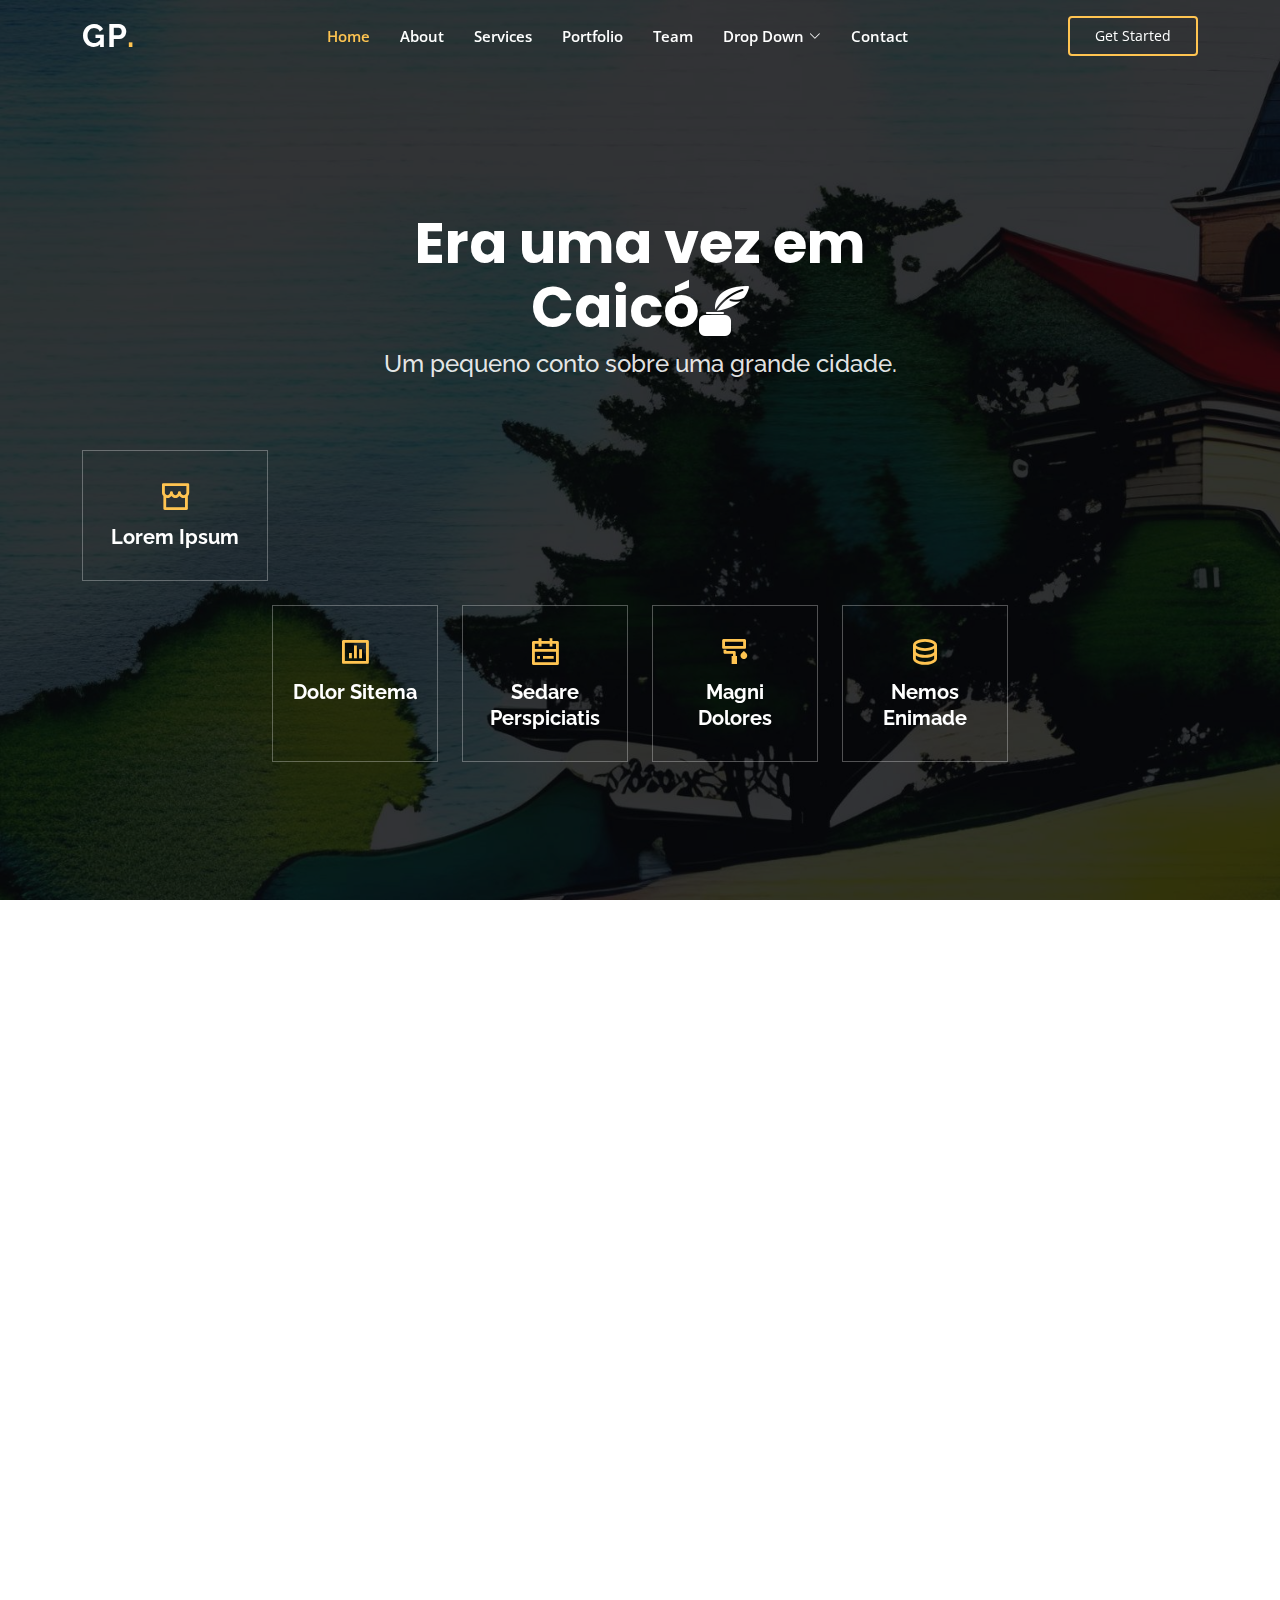
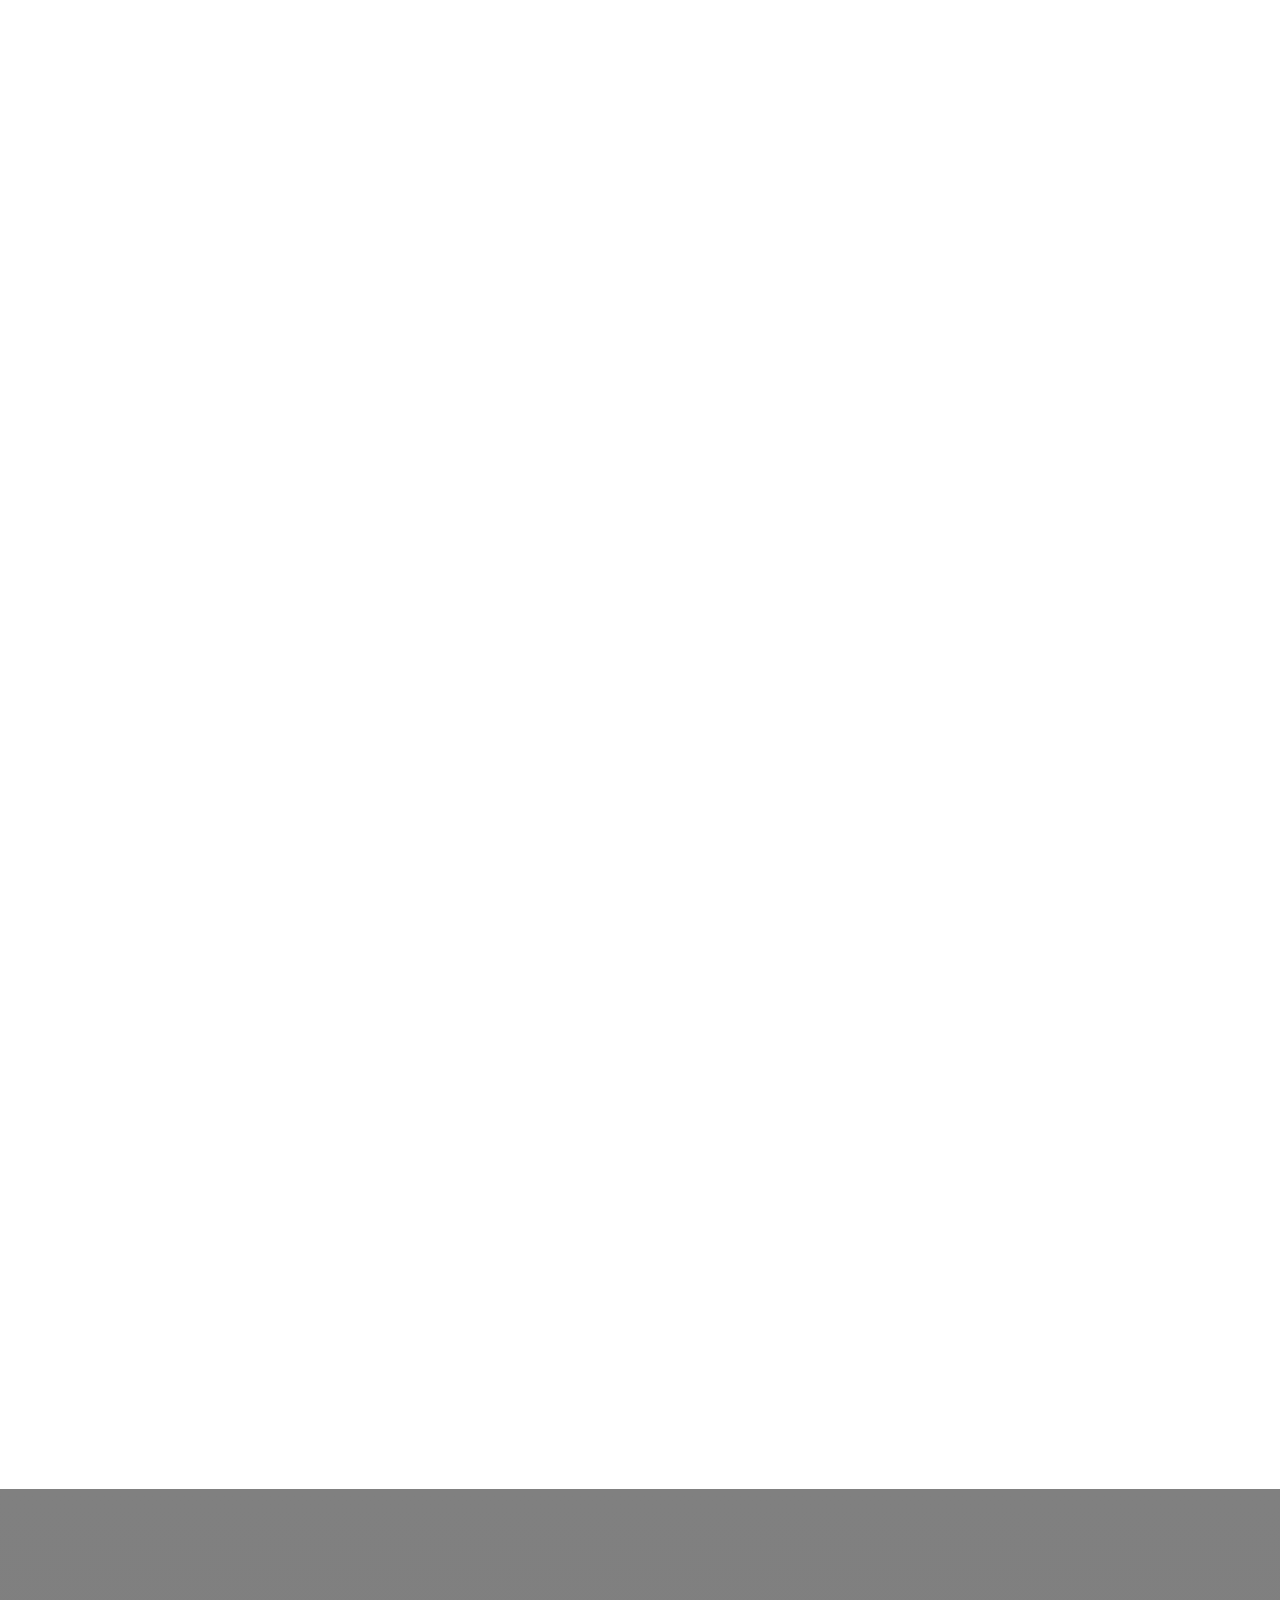
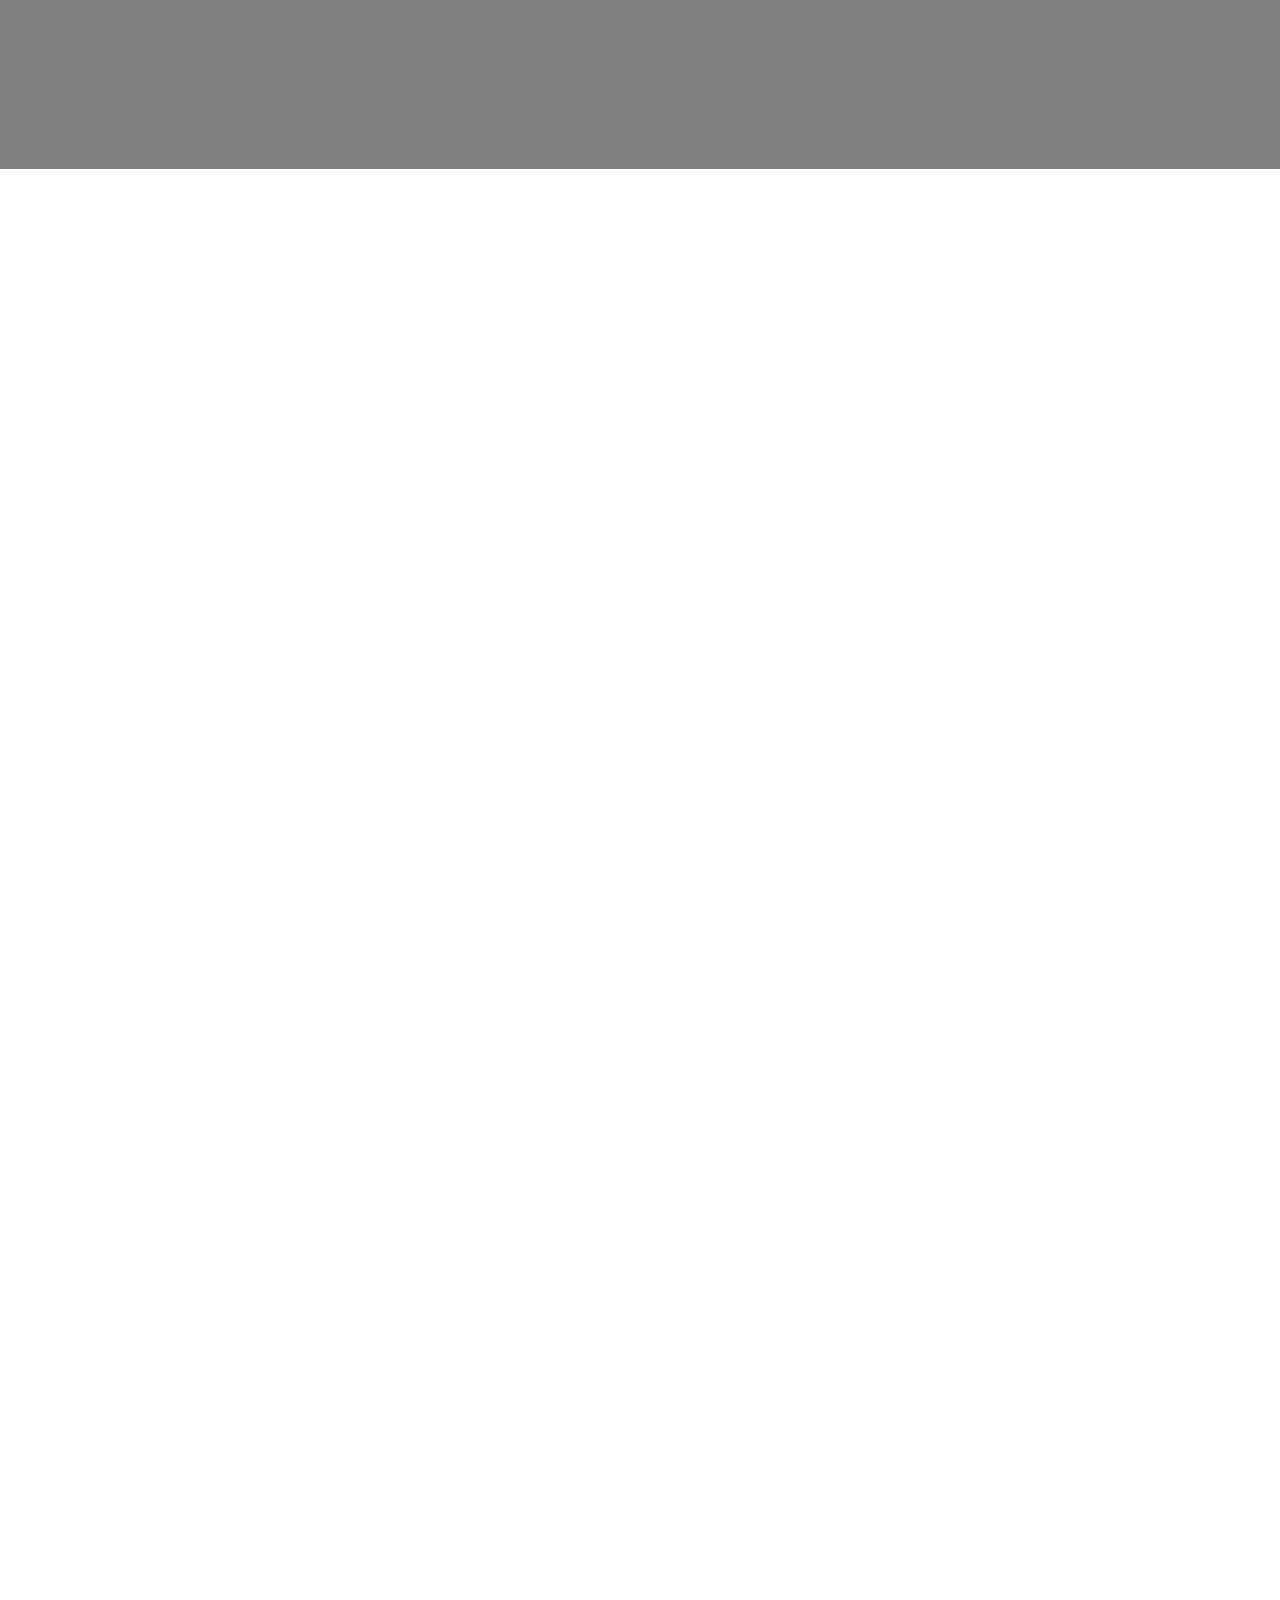
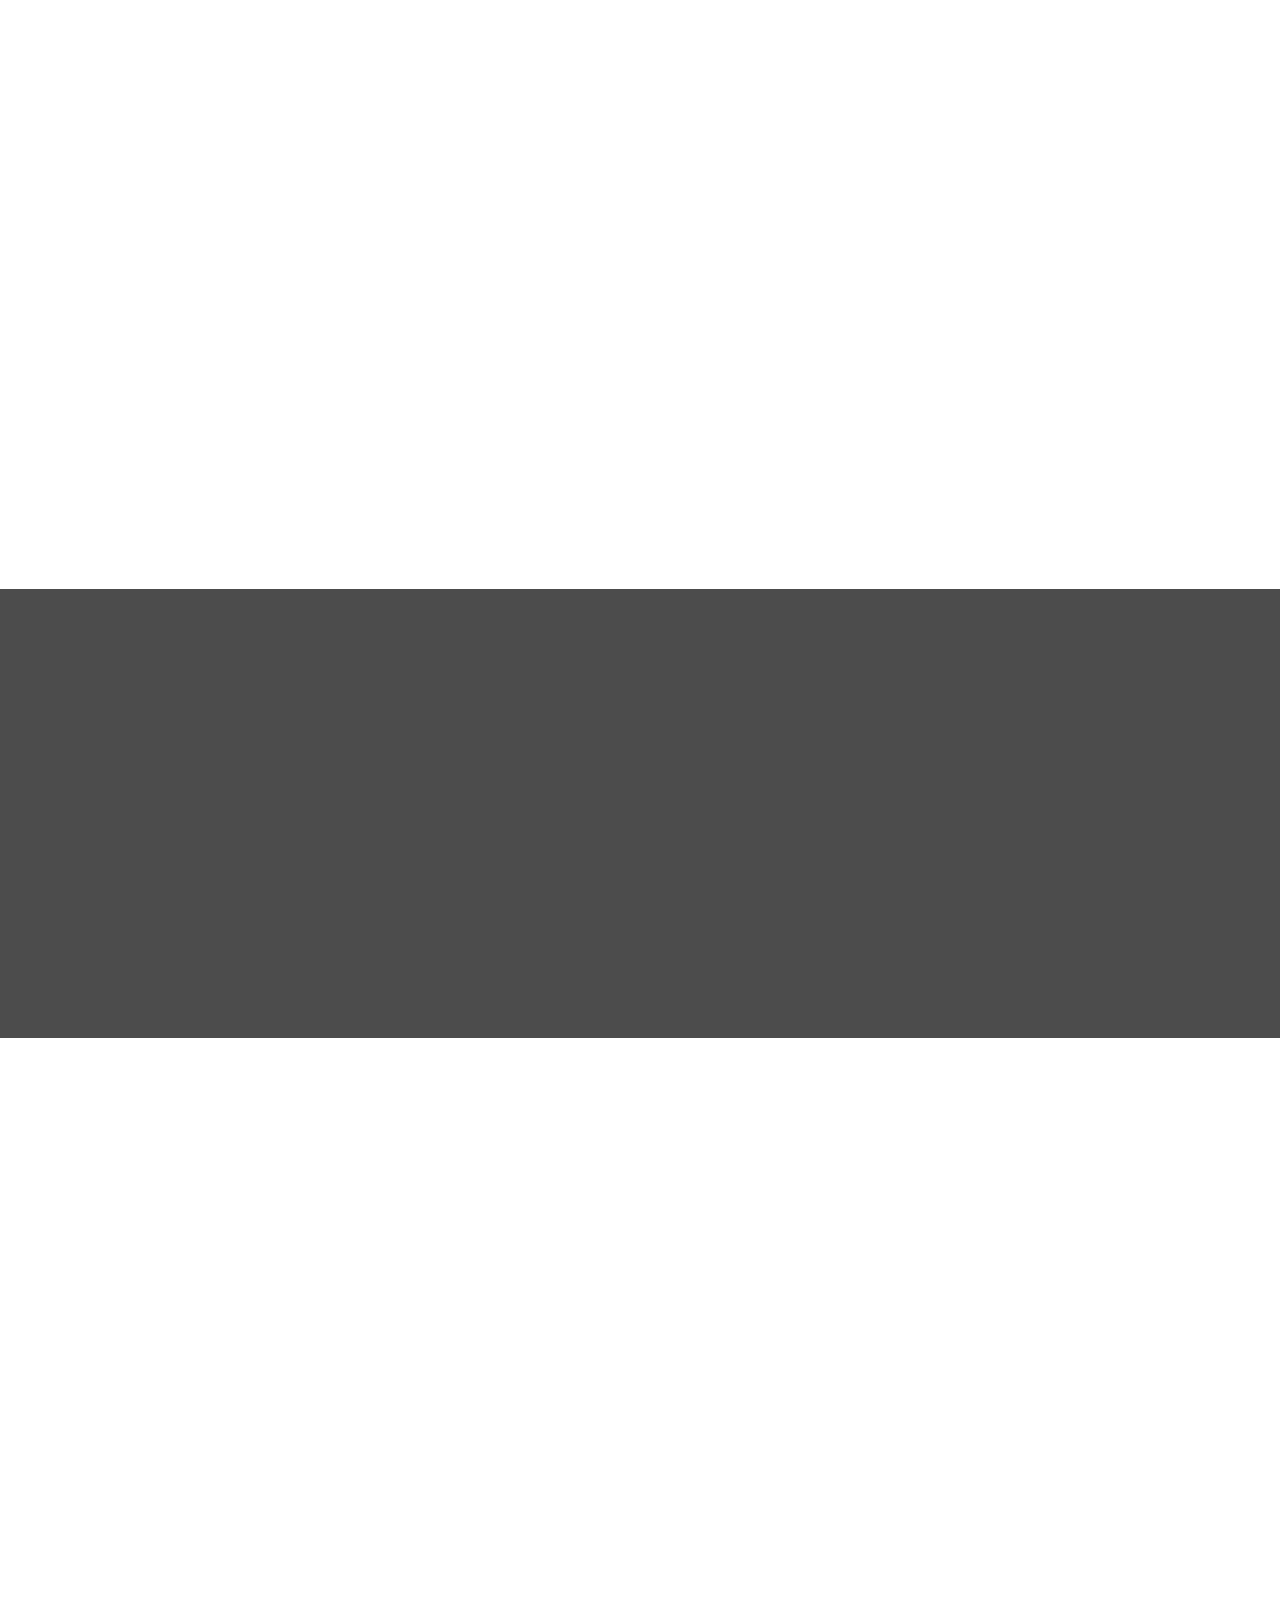
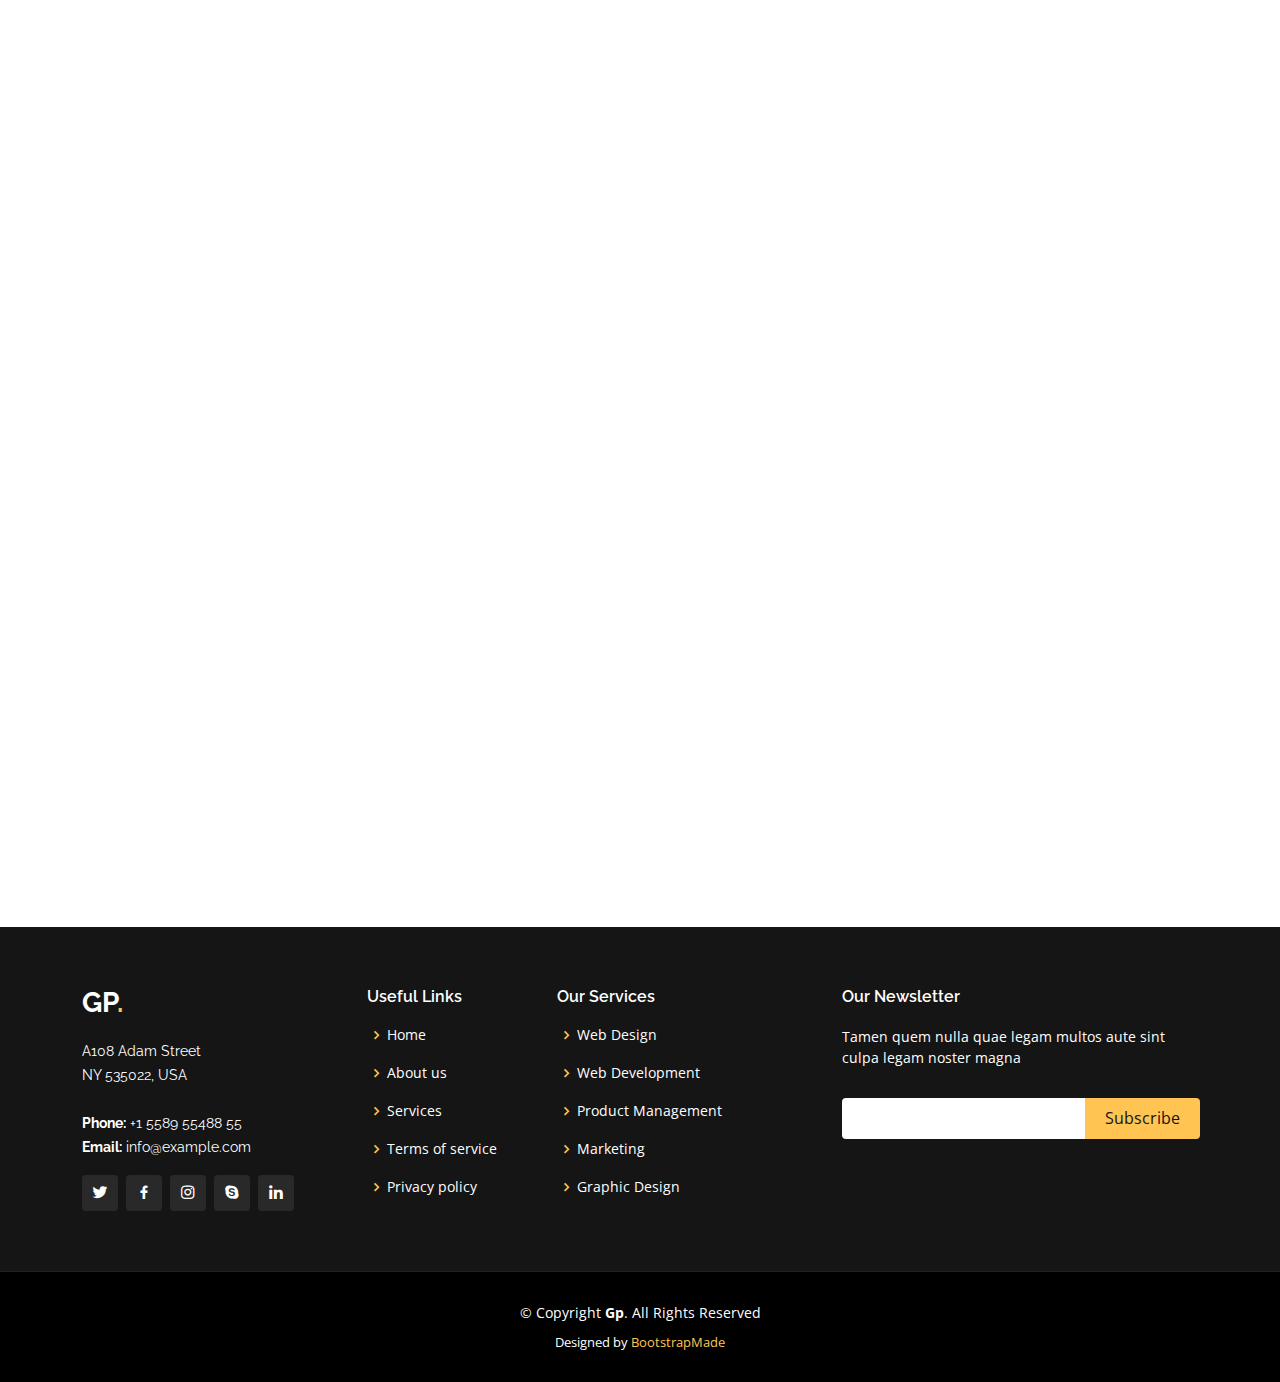
==== index.html @ 8b54cdaa "template" ====
<!DOCTYPE html>
<html lang="en">

<head>
  <meta charset="utf-8">
  <meta content="width=device-width, initial-scale=1.0" name="viewport">

  <title>Gp Bootstrap Template - Index</title>
  <meta content="" name="description">
  <meta content="" name="keywords">

  <!-- Favicons -->
  <link href="assets/img/favicon.png" rel="icon">
  <link href="assets/img/apple-touch-icon.png" rel="apple-touch-icon">

  <!-- Google Fonts -->
  <link href="https://fonts.googleapis.com/css?family=Open+Sans:300,300i,400,400i,600,600i,700,700i|Raleway:300,300i,400,400i,500,500i,600,600i,700,700i|Poppins:300,300i,400,400i,500,500i,600,600i,700,700i" rel="stylesheet">

  <!-- Vendor CSS Files -->
  <link href="assets/vendor/aos/aos.css" rel="stylesheet">
  <link href="assets/vendor/bootstrap/css/bootstrap.min.css" rel="stylesheet">
  <link href="assets/vendor/bootstrap-icons/bootstrap-icons.css" rel="stylesheet">
  <link href="assets/vendor/boxicons/css/boxicons.min.css" rel="stylesheet">
  <link href="assets/vendor/glightbox/css/glightbox.min.css" rel="stylesheet">
  <link href="assets/vendor/remixicon/remixicon.css" rel="stylesheet">
  <link href="assets/vendor/swiper/swiper-bundle.min.css" rel="stylesheet">

  <!-- Template Main CSS File -->
  <link href="assets/css/style.css" rel="stylesheet">

  <!-- =======================================================
  * Template Name: Gp
  * Updated: May 30 2023 with Bootstrap v5.3.0
  * Template URL: https://bootstrapmade.com/gp-free-multipurpose-html-bootstrap-template/
  * Author: BootstrapMade.com
  * License: https://bootstrapmade.com/license/
  ======================================================== -->
</head>

<body>

  <!-- ======= Header ======= -->
  <header id="header" class="fixed-top ">
    <div class="container d-flex align-items-center justify-content-lg-between">

      <h1 class="logo me-auto me-lg-0"><a href="index.html">Gp<span>.</span></a></h1>
      <!-- Uncomment below if you prefer to use an image logo -->
      <!-- <a href="index.html" class="logo me-auto me-lg-0"><img src="assets/img/logo.png" alt="" class="img-fluid"></a>-->

      <nav id="navbar" class="navbar order-last order-lg-0">
        <ul>
          <li><a class="nav-link scrollto active" href="#hero">Home</a></li>
          <li><a class="nav-link scrollto" href="#about">About</a></li>
          <li><a class="nav-link scrollto" href="#services">Services</a></li>
          <li><a class="nav-link scrollto " href="#portfolio">Portfolio</a></li>
          <li><a class="nav-link scrollto" href="#team">Team</a></li>
          <li class="dropdown"><a href="#"><span>Drop Down</span> <i class="bi bi-chevron-down"></i></a>
            <ul>
              <li><a href="#">Drop Down 1</a></li>
              <li class="dropdown"><a href="#"><span>Deep Drop Down</span> <i class="bi bi-chevron-right"></i></a>
                <ul>
                  <li><a href="#">Deep Drop Down 1</a></li>
                  <li><a href="#">Deep Drop Down 2</a></li>
                  <li><a href="#">Deep Drop Down 3</a></li>
                  <li><a href="#">Deep Drop Down 4</a></li>
                  <li><a href="#">Deep Drop Down 5</a></li>
                </ul>
              </li>
              <li><a href="#">Drop Down 2</a></li>
              <li><a href="#">Drop Down 3</a></li>
              <li><a href="#">Drop Down 4</a></li>
            </ul>
          </li>
          <li><a class="nav-link scrollto" href="#contact">Contact</a></li>
        </ul>
        <i class="bi bi-list mobile-nav-toggle"></i>
      </nav><!-- .navbar -->

      <a href="#about" class="get-started-btn scrollto">Get Started</a>

    </div>
  </header><!-- End Header -->

  <!-- ======= Hero Section ======= -->
  <section id="hero" class="d-flex align-items-center justify-content-center">
    <div class="container" data-aos="fade-up">

      <div class="row justify-content-center" data-aos="fade-up" data-aos-delay="150">
        <div class="col-xl-6 col-lg-8">
          <h1>Era uma vez em Caicó<span><i><img src="assets/img/pena-icon.png" alt="" id="pena"></i></span></h1>
          <h2>Um pequeno conto sobre uma grande cidade.</h2>
        </div>
      </div>

      <div class="row gy-4 mt-5 justify-content-center" data-aos="zoom-in" data-aos-delay="250">
        <div class="zoom-out">
          <div class="col-xl-2 col-md-4">
            <div class="icon-box">
              <i class="ri-store-line"></i>
              <h3><a href="">Lorem Ipsum</a></h3>
            </div>
          </div>
        </div>
        
        <div class="col-xl-2 col-md-4">
          <div class="icon-box">
            <i class="ri-bar-chart-box-line"></i>
            <h3><a href="">Dolor Sitema</a></h3>
          </div>
        </div>
        <div class="col-xl-2 col-md-4">
          <div class="icon-box">
            <i class="ri-calendar-todo-line"></i>
            <h3><a href="">Sedare Perspiciatis</a></h3>
          </div>
        </div>
        <div class="col-xl-2 col-md-4">
          <div class="icon-box">
            <i class="ri-paint-brush-line"></i>
            <h3><a href="">Magni Dolores</a></h3>
          </div>
        </div>
        <div class="col-xl-2 col-md-4">
          <div class="icon-box">
            <i class="ri-database-2-line"></i>
            <h3><a href="">Nemos Enimade</a></h3>
          </div>
        </div>
      </div>

    </div>
  </section><!-- End Hero -->

  <main id="main">

    <!-- ======= About Section ======= -->
    <section id="about" class="about">
      <div class="container" data-aos="fade-up">

        <div class="row">
          <div class="col-lg-6 order-1 order-lg-2" data-aos="fade-left" data-aos-delay="100">
            <img src="assets/img/about.jpg" class="img-fluid" alt="">
          </div>
          <div class="col-lg-6 pt-4 pt-lg-0 order-2 order-lg-1 content" data-aos="fade-right" data-aos-delay="100">
            <h3>Voluptatem dignissimos provident quasi corporis voluptates sit assumenda.</h3>
            <p class="fst-italic">
              Lorem ipsum dolor sit amet, consectetur adipiscing elit, sed do eiusmod tempor incididunt ut labore et dolore
              magna aliqua.
            </p>
            <ul>
              <li><i class="ri-check-double-line"></i> Ullamco laboris nisi ut aliquip ex ea commodo consequat.</li>
              <li><i class="ri-check-double-line"></i> Duis aute irure dolor in reprehenderit in voluptate velit.</li>
              <li><i class="ri-check-double-line"></i> Ullamco laboris nisi ut aliquip ex ea commodo consequat. Duis aute irure dolor in reprehenderit in voluptate trideta storacalaperda mastiro dolore eu fugiat nulla pariatur.</li>
            </ul>
            <p>
              Ullamco laboris nisi ut aliquip ex ea commodo consequat. Duis aute irure dolor in reprehenderit in voluptate
              velit esse cillum dolore eu fugiat nulla pariatur. Excepteur sint occaecat cupidatat non proident
            </p>
          </div>
        </div>

      </div>
    </section><!-- End About Section -->

    <!-- ======= Clients Section ======= -->
    <section id="clients" class="clients">
      <div class="container" data-aos="zoom-in">

        <div class="clients-slider swiper">
          <div class="swiper-wrapper align-items-center">
            <div class="swiper-slide"><img src="assets/img/clients/client-1.png" class="img-fluid" alt=""></div>
            <div class="swiper-slide"><img src="assets/img/clients/client-2.png" class="img-fluid" alt=""></div>
            <div class="swiper-slide"><img src="assets/img/clients/client-3.png" class="img-fluid" alt=""></div>
            <div class="swiper-slide"><img src="assets/img/clients/client-4.png" class="img-fluid" alt=""></div>
            <div class="swiper-slide"><img src="assets/img/clients/client-5.png" class="img-fluid" alt=""></div>
            <div class="swiper-slide"><img src="assets/img/clients/client-6.png" class="img-fluid" alt=""></div>
            <div class="swiper-slide"><img src="assets/img/clients/client-7.png" class="img-fluid" alt=""></div>
            <div class="swiper-slide"><img src="assets/img/clients/client-8.png" class="img-fluid" alt=""></div>
          </div>
          <div class="swiper-pagination"></div>
        </div>

      </div>
    </section><!-- End Clients Section -->

    <!-- ======= Features Section ======= -->
    <section id="features" class="features">
      <div class="container" data-aos="fade-up">

        <div class="row">
          <div class="image col-lg-6" style='background-image: url("assets/img/features.jpg");' data-aos="fade-right"></div>
          <div class="col-lg-6" data-aos="fade-left" data-aos-delay="100">
            <div class="icon-box mt-5 mt-lg-0" data-aos="zoom-in" data-aos-delay="150">
              <i class="bx bx-receipt"></i>
              <h4>Est labore ad</h4>
              <p>Consequuntur sunt aut quasi enim aliquam quae harum pariatur laboris nisi ut aliquip</p>
            </div>
            <div class="icon-box mt-5" data-aos="zoom-in" data-aos-delay="150">
              <i class="bx bx-cube-alt"></i>
              <h4>Harum esse qui</h4>
              <p>Excepteur sint occaecat cupidatat non proident, sunt in culpa qui officia deserunt</p>
            </div>
            <div class="icon-box mt-5" data-aos="zoom-in" data-aos-delay="150">
              <i class="bx bx-images"></i>
              <h4>Aut occaecati</h4>
              <p>Aut suscipit aut cum nemo deleniti aut omnis. Doloribus ut maiores omnis facere</p>
            </div>
            <div class="icon-box mt-5" data-aos="zoom-in" data-aos-delay="150">
              <i class="bx bx-shield"></i>
              <h4>Beatae veritatis</h4>
              <p>Expedita veritatis consequuntur nihil tempore laudantium vitae denat pacta</p>
            </div>
          </div>
        </div>

      </div>
    </section><!-- End Features Section -->

    <!-- ======= Services Section ======= -->
    <section id="services" class="services">
      <div class="container" data-aos="fade-up">

        <div class="section-title">
          <h2>Services</h2>
          <p>Check our Services</p>
        </div>

        <div class="row">
          <div class="col-lg-4 col-md-6 d-flex align-items-stretch" data-aos="zoom-in" data-aos-delay="100">
            <div class="icon-box">
              <div class="icon"><i class="bx bxl-dribbble"></i></div>
              <h4><a href="">Lorem Ipsum</a></h4>
              <p>Voluptatum deleniti atque corrupti quos dolores et quas molestias excepturi</p>
            </div>
          </div>

          <div class="col-lg-4 col-md-6 d-flex align-items-stretch mt-4 mt-md-0" data-aos="zoom-in" data-aos-delay="200">
            <div class="icon-box">
              <div class="icon"><i class="bx bx-file"></i></div>
              <h4><a href="">Sed ut perspiciatis</a></h4>
              <p>Duis aute irure dolor in reprehenderit in voluptate velit esse cillum dolore</p>
            </div>
          </div>

          <div class="col-lg-4 col-md-6 d-flex align-items-stretch mt-4 mt-lg-0" data-aos="zoom-in" data-aos-delay="300">
            <div class="icon-box">
              <div class="icon"><i class="bx bx-tachometer"></i></div>
              <h4><a href="">Magni Dolores</a></h4>
              <p>Excepteur sint occaecat cupidatat non proident, sunt in culpa qui officia</p>
            </div>
          </div>

          <div class="col-lg-4 col-md-6 d-flex align-items-stretch mt-4" data-aos="zoom-in" data-aos-delay="100">
            <div class="icon-box">
              <div class="icon"><i class="bx bx-world"></i></div>
              <h4><a href="">Nemo Enim</a></h4>
              <p>At vero eos et accusamus et iusto odio dignissimos ducimus qui blanditiis</p>
            </div>
          </div>

          <div class="col-lg-4 col-md-6 d-flex align-items-stretch mt-4" data-aos="zoom-in" data-aos-delay="200">
            <div class="icon-box">
              <div class="icon"><i class="bx bx-slideshow"></i></div>
              <h4><a href="">Dele cardo</a></h4>
              <p>Quis consequatur saepe eligendi voluptatem consequatur dolor consequuntur</p>
            </div>
          </div>

          <div class="col-lg-4 col-md-6 d-flex align-items-stretch mt-4" data-aos="zoom-in" data-aos-delay="300">
            <div class="icon-box">
              <div class="icon"><i class="bx bx-arch"></i></div>
              <h4><a href="">Divera don</a></h4>
              <p>Modi nostrum vel laborum. Porro fugit error sit minus sapiente sit aspernatur</p>
            </div>
          </div>

        </div>

      </div>
    </section><!-- End Services Section -->

    <!-- ======= Cta Section ======= -->
    <section id="cta" class="cta">
      <div class="container" data-aos="zoom-in">

        <div class="text-center">
          <h3>Call To Action</h3>
          <p> Duis aute irure dolor in reprehenderit in voluptate velit esse cillum dolore eu fugiat nulla pariatur. Excepteur sint occaecat cupidatat non proident, sunt in culpa qui officia deserunt mollit anim id est laborum.</p>
          <a class="cta-btn" href="#">Call To Action</a>
        </div>

      </div>
    </section><!-- End Cta Section -->

    <!-- ======= Portfolio Section ======= -->
    <section id="portfolio" class="portfolio">
      <div class="container" data-aos="fade-up">

        <div class="section-title">
          <h2>Portfolio</h2>
          <p>Check our Portfolio</p>
        </div>

        <div class="row" data-aos="fade-up" data-aos-delay="100">
          <div class="col-lg-12 d-flex justify-content-center">
            <ul id="portfolio-flters">
              <li data-filter="*" class="filter-active">All</li>
              <li data-filter=".filter-app">App</li>
              <li data-filter=".filter-card">Card</li>
              <li data-filter=".filter-web">Web</li>
            </ul>
          </div>
        </div>

        <div class="row portfolio-container" data-aos="fade-up" data-aos-delay="200">

          <div class="col-lg-4 col-md-6 portfolio-item filter-app">
            <div class="portfolio-wrap">
              <img src="assets/img/portfolio/portfolio-1.jpg" class="img-fluid" alt="">
              <div class="portfolio-info">
                <h4>App 1</h4>
                <p>App</p>
                <div class="portfolio-links">
                  <a href="assets/img/portfolio/portfolio-1.jpg" data-gallery="portfolioGallery" class="portfolio-lightbox" title="App 1"><i class="bx bx-plus"></i></a>
                  <a href="portfolio-details.html" title="More Details"><i class="bx bx-link"></i></a>
                </div>
              </div>
            </div>
          </div>

          <div class="col-lg-4 col-md-6 portfolio-item filter-web">
            <div class="portfolio-wrap">
              <img src="assets/img/portfolio/portfolio-2.jpg" class="img-fluid" alt="">
              <div class="portfolio-info">
                <h4>Web 3</h4>
                <p>Web</p>
                <div class="portfolio-links">
                  <a href="assets/img/portfolio/portfolio-2.jpg" data-gallery="portfolioGallery" class="portfolio-lightbox" title="Web 3"><i class="bx bx-plus"></i></a>
                  <a href="portfolio-details.html" title="More Details"><i class="bx bx-link"></i></a>
                </div>
              </div>
            </div>
          </div>

          <div class="col-lg-4 col-md-6 portfolio-item filter-app">
            <div class="portfolio-wrap">
              <img src="assets/img/portfolio/portfolio-3.jpg" class="img-fluid" alt="">
              <div class="portfolio-info">
                <h4>App 2</h4>
                <p>App</p>
                <div class="portfolio-links">
                  <a href="assets/img/portfolio/portfolio-3.jpg" data-gallery="portfolioGallery" class="portfolio-lightbox" title="App 2"><i class="bx bx-plus"></i></a>
                  <a href="portfolio-details.html" title="More Details"><i class="bx bx-link"></i></a>
                </div>
              </div>
            </div>
          </div>

          <div class="col-lg-4 col-md-6 portfolio-item filter-card">
            <div class="portfolio-wrap">
              <img src="assets/img/portfolio/portfolio-4.jpg" class="img-fluid" alt="">
              <div class="portfolio-info">
                <h4>Card 2</h4>
                <p>Card</p>
                <div class="portfolio-links">
                  <a href="assets/img/portfolio/portfolio-4.jpg" data-gallery="portfolioGallery" class="portfolio-lightbox" title="Card 2"><i class="bx bx-plus"></i></a>
                  <a href="portfolio-details.html" title="More Details"><i class="bx bx-link"></i></a>
                </div>
              </div>
            </div>
          </div>

          <div class="col-lg-4 col-md-6 portfolio-item filter-web">
            <div class="portfolio-wrap">
              <img src="assets/img/portfolio/portfolio-5.jpg" class="img-fluid" alt="">
              <div class="portfolio-info">
                <h4>Web 2</h4>
                <p>Web</p>
                <div class="portfolio-links">
                  <a href="assets/img/portfolio/portfolio-5.jpg" data-gallery="portfolioGallery" class="portfolio-lightbox" title="Web 2"><i class="bx bx-plus"></i></a>
                  <a href="portfolio-details.html" title="More Details"><i class="bx bx-link"></i></a>
                </div>
              </div>
            </div>
          </div>

          <div class="col-lg-4 col-md-6 portfolio-item filter-app">
            <div class="portfolio-wrap">
              <img src="assets/img/portfolio/portfolio-6.jpg" class="img-fluid" alt="">
              <div class="portfolio-info">
                <h4>App 3</h4>
                <p>App</p>
                <div class="portfolio-links">
                  <a href="assets/img/portfolio/portfolio-6.jpg" data-gallery="portfolioGallery" class="portfolio-lightbox" title="App 3"><i class="bx bx-plus"></i></a>
                  <a href="portfolio-details.html" title="More Details"><i class="bx bx-link"></i></a>
                </div>
              </div>
            </div>
          </div>

          <div class="col-lg-4 col-md-6 portfolio-item filter-card">
            <div class="portfolio-wrap">
              <img src="assets/img/portfolio/portfolio-7.jpg" class="img-fluid" alt="">
              <div class="portfolio-info">
                <h4>Card 1</h4>
                <p>Card</p>
                <div class="portfolio-links">
                  <a href="assets/img/portfolio/portfolio-7.jpg" data-gallery="portfolioGallery" class="portfolio-lightbox" title="Card 1"><i class="bx bx-plus"></i></a>
                  <a href="portfolio-details.html" title="More Details"><i class="bx bx-link"></i></a>
                </div>
              </div>
            </div>
          </div>

          <div class="col-lg-4 col-md-6 portfolio-item filter-card">
            <div class="portfolio-wrap">
              <img src="assets/img/portfolio/portfolio-8.jpg" class="img-fluid" alt="">
              <div class="portfolio-info">
                <h4>Card 3</h4>
                <p>Card</p>
                <div class="portfolio-links">
                  <a href="assets/img/portfolio/portfolio-8.jpg" data-gallery="portfolioGallery" class="portfolio-lightbox" title="Card 3"><i class="bx bx-plus"></i></a>
                  <a href="portfolio-details.html" title="More Details"><i class="bx bx-link"></i></a>
                </div>
              </div>
            </div>
          </div>

          <div class="col-lg-4 col-md-6 portfolio-item filter-web">
            <div class="portfolio-wrap">
              <img src="assets/img/portfolio/portfolio-9.jpg" class="img-fluid" alt="">
              <div class="portfolio-info">
                <h4>Web 3</h4>
                <p>Web</p>
                <div class="portfolio-links">
                  <a href="assets/img/portfolio/portfolio-9.jpg" data-gallery="portfolioGallery" class="portfolio-lightbox" title="Web 3"><i class="bx bx-plus"></i></a>
                  <a href="portfolio-details.html" title="More Details"><i class="bx bx-link"></i></a>
                </div>
              </div>
            </div>
          </div>

        </div>

      </div>
    </section><!-- End Portfolio Section -->

    <!-- ======= Counts Section ======= -->
    <section id="counts" class="counts">
      <div class="container" data-aos="fade-up">

        <div class="row no-gutters">
          <div class="image col-xl-5 d-flex align-items-stretch justify-content-center justify-content-lg-start" data-aos="fade-right" data-aos-delay="100"></div>
          <div class="col-xl-7 ps-4 ps-lg-5 pe-4 pe-lg-1 d-flex align-items-stretch" data-aos="fade-left" data-aos-delay="100">
            <div class="content d-flex flex-column justify-content-center">
              <h3>Voluptatem dignissimos provident quasi</h3>
              <p>
                Lorem ipsum dolor sit amet, consectetur adipiscing elit, sed do eiusmod tempor incididunt ut labore et dolore magna aliqua. Duis aute irure dolor in reprehenderit
              </p>
              <div class="row">
                <div class="col-md-6 d-md-flex align-items-md-stretch">
                  <div class="count-box">
                    <i class="bi bi-emoji-smile"></i>
                    <span data-purecounter-start="0" data-purecounter-end="65" data-purecounter-duration="2" class="purecounter"></span>
                    <p><strong>Happy Clients</strong> consequuntur voluptas nostrum aliquid ipsam architecto ut.</p>
                  </div>
                </div>

                <div class="col-md-6 d-md-flex align-items-md-stretch">
                  <div class="count-box">
                    <i class="bi bi-journal-richtext"></i>
                    <span data-purecounter-start="0" data-purecounter-end="85" data-purecounter-duration="2" class="purecounter"></span>
                    <p><strong>Projects</strong> adipisci atque cum quia aspernatur totam laudantium et quia dere tan</p>
                  </div>
                </div>

                <div class="col-md-6 d-md-flex align-items-md-stretch">
                  <div class="count-box">
                    <i class="bi bi-clock"></i>
                    <span data-purecounter-start="0" data-purecounter-end="35" data-purecounter-duration="4" class="purecounter"></span>
                    <p><strong>Years of experience</strong> aut commodi quaerat modi aliquam nam ducimus aut voluptate non vel</p>
                  </div>
                </div>

                <div class="col-md-6 d-md-flex align-items-md-stretch">
                  <div class="count-box">
                    <i class="bi bi-award"></i>
                    <span data-purecounter-start="0" data-purecounter-end="20" data-purecounter-duration="4" class="purecounter"></span>
                    <p><strong>Awards</strong> rerum asperiores dolor alias quo reprehenderit eum et nemo pad der</p>
                  </div>
                </div>
              </div>
            </div><!-- End .content-->
          </div>
        </div>

      </div>
    </section><!-- End Counts Section -->

    <!-- ======= Testimonials Section ======= -->
    <section id="testimonials" class="testimonials">
      <div class="container" data-aos="zoom-in">

        <div class="testimonials-slider swiper" data-aos="fade-up" data-aos-delay="100">
          <div class="swiper-wrapper">

            <div class="swiper-slide">
              <div class="testimonial-item">
                <img src="assets/img/testimonials/testimonials-1.jpg" class="testimonial-img" alt="">
                <h3>Saul Goodman</h3>
                <h4>Ceo &amp; Founder</h4>
                <p>
                  <i class="bx bxs-quote-alt-left quote-icon-left"></i>
                  Proin iaculis purus consequat sem cure digni ssim donec porttitora entum suscipit rhoncus. Accusantium quam, ultricies eget id, aliquam eget nibh et. Maecen aliquam, risus at semper.
                  <i class="bx bxs-quote-alt-right quote-icon-right"></i>
                </p>
              </div>
            </div><!-- End testimonial item -->

            <div class="swiper-slide">
              <div class="testimonial-item">
                <img src="assets/img/testimonials/testimonials-2.jpg" class="testimonial-img" alt="">
                <h3>Sara Wilsson</h3>
                <h4>Designer</h4>
                <p>
                  <i class="bx bxs-quote-alt-left quote-icon-left"></i>
                  Export tempor illum tamen malis malis eram quae irure esse labore quem cillum quid cillum eram malis quorum velit fore eram velit sunt aliqua noster fugiat irure amet legam anim culpa.
                  <i class="bx bxs-quote-alt-right quote-icon-right"></i>
                </p>
              </div>
            </div><!-- End testimonial item -->

            <div class="swiper-slide">
              <div class="testimonial-item">
                <img src="assets/img/testimonials/testimonials-3.jpg" class="testimonial-img" alt="">
                <h3>Jena Karlis</h3>
                <h4>Store Owner</h4>
                <p>
                  <i class="bx bxs-quote-alt-left quote-icon-left"></i>
                  Enim nisi quem export duis labore cillum quae magna enim sint quorum nulla quem veniam duis minim tempor labore quem eram duis noster aute amet eram fore quis sint minim.
                  <i class="bx bxs-quote-alt-right quote-icon-right"></i>
                </p>
              </div>
            </div><!-- End testimonial item -->

            <div class="swiper-slide">
              <div class="testimonial-item">
                <img src="assets/img/testimonials/testimonials-4.jpg" class="testimonial-img" alt="">
                <h3>Matt Brandon</h3>
                <h4>Freelancer</h4>
                <p>
                  <i class="bx bxs-quote-alt-left quote-icon-left"></i>
                  Fugiat enim eram quae cillum dolore dolor amet nulla culpa multos export minim fugiat minim velit minim dolor enim duis veniam ipsum anim magna sunt elit fore quem dolore labore illum veniam.
                  <i class="bx bxs-quote-alt-right quote-icon-right"></i>
                </p>
              </div>
            </div><!-- End testimonial item -->

            <div class="swiper-slide">
              <div class="testimonial-item">
                <img src="assets/img/testimonials/testimonials-5.jpg" class="testimonial-img" alt="">
                <h3>John Larson</h3>
                <h4>Entrepreneur</h4>
                <p>
                  <i class="bx bxs-quote-alt-left quote-icon-left"></i>
                  Quis quorum aliqua sint quem legam fore sunt eram irure aliqua veniam tempor noster veniam enim culpa labore duis sunt culpa nulla illum cillum fugiat legam esse veniam culpa fore nisi cillum quid.
                  <i class="bx bxs-quote-alt-right quote-icon-right"></i>
                </p>
              </div>
            </div><!-- End testimonial item -->
          </div>
          <div class="swiper-pagination"></div>
        </div>

      </div>
    </section><!-- End Testimonials Section -->

    <!-- ======= Team Section ======= -->
    <section id="team" class="team">
      <div class="container" data-aos="fade-up">

        <div class="section-title">
          <h2>Team</h2>
          <p>Check our Team</p>
        </div>

        <div class="row">

          <div class="col-lg-3 col-md-6 d-flex align-items-stretch">
            <div class="member" data-aos="fade-up" data-aos-delay="100">
              <div class="member-img">
                <img src="assets/img/team/team-1.jpg" class="img-fluid" alt="">
                <div class="social">
                  <a href=""><i class="bi bi-twitter"></i></a>
                  <a href=""><i class="bi bi-facebook"></i></a>
                  <a href=""><i class="bi bi-instagram"></i></a>
                  <a href=""><i class="bi bi-linkedin"></i></a>
                </div>
              </div>
              <div class="member-info">
                <h4>Walter White</h4>
                <span>Chief Executive Officer</span>
              </div>
            </div>
          </div>

          <div class="col-lg-3 col-md-6 d-flex align-items-stretch">
            <div class="member" data-aos="fade-up" data-aos-delay="200">
              <div class="member-img">
                <img src="assets/img/team/team-2.jpg" class="img-fluid" alt="">
                <div class="social">
                  <a href=""><i class="bi bi-twitter"></i></a>
                  <a href=""><i class="bi bi-facebook"></i></a>
                  <a href=""><i class="bi bi-instagram"></i></a>
                  <a href=""><i class="bi bi-linkedin"></i></a>
                </div>
              </div>
              <div class="member-info">
                <h4>Sarah Jhonson</h4>
                <span>Product Manager</span>
              </div>
            </div>
          </div>

          <div class="col-lg-3 col-md-6 d-flex align-items-stretch">
            <div class="member" data-aos="fade-up" data-aos-delay="300">
              <div class="member-img">
                <img src="assets/img/team/team-3.jpg" class="img-fluid" alt="">
                <div class="social">
                  <a href=""><i class="bi bi-twitter"></i></a>
                  <a href=""><i class="bi bi-facebook"></i></a>
                  <a href=""><i class="bi bi-instagram"></i></a>
                  <a href=""><i class="bi bi-linkedin"></i></a>
                </div>
              </div>
              <div class="member-info">
                <h4>William Anderson</h4>
                <span>CTO</span>
              </div>
            </div>
          </div>

          <div class="col-lg-3 col-md-6 d-flex align-items-stretch">
            <div class="member" data-aos="fade-up" data-aos-delay="400">
              <div class="member-img">
                <img src="assets/img/team/team-4.jpg" class="img-fluid" alt="">
                <div class="social">
                  <a href=""><i class="bi bi-twitter"></i></a>
                  <a href=""><i class="bi bi-facebook"></i></a>
                  <a href=""><i class="bi bi-instagram"></i></a>
                  <a href=""><i class="bi bi-linkedin"></i></a>
                </div>
              </div>
              <div class="member-info">
                <h4>Amanda Jepson</h4>
                <span>Accountant</span>
              </div>
            </div>
          </div>

        </div>

      </div>
    </section><!-- End Team Section -->

    <!-- ======= Contact Section ======= -->
    <section id="contact" class="contact">
      <div class="container" data-aos="fade-up">

        <div class="section-title">
          <h2>Contact</h2>
          <p>Contact Us</p>
        </div>

        <div>
          <iframe style="border:0; width: 100%; height: 270px;" src="https://www.google.com/maps/embed?pb=!1m14!1m8!1m3!1d12097.433213460943!2d-74.0062269!3d40.7101282!3m2!1i1024!2i768!4f13.1!3m3!1m2!1s0x0%3A0xb89d1fe6bc499443!2sDowntown+Conference+Center!5e0!3m2!1smk!2sbg!4v1539943755621" frameborder="0" allowfullscreen></iframe>
        </div>

        <div class="row mt-5">

          <div class="col-lg-4">
            <div class="info">
              <div class="address">
                <i class="bi bi-geo-alt"></i>
                <h4>Location:</h4>
                <p>A108 Adam Street, New York, NY 535022</p>
              </div>

              <div class="email">
                <i class="bi bi-envelope"></i>
                <h4>Email:</h4>
                <p>info@example.com</p>
              </div>

              <div class="phone">
                <i class="bi bi-phone"></i>
                <h4>Call:</h4>
                <p>+1 5589 55488 55s</p>
              </div>

            </div>

          </div>

          <div class="col-lg-8 mt-5 mt-lg-0">

            <form action="forms/contact.php" method="post" role="form" class="php-email-form">
              <div class="row">
                <div class="col-md-6 form-group">
                  <input type="text" name="name" class="form-control" id="name" placeholder="Your Name" required>
                </div>
                <div class="col-md-6 form-group mt-3 mt-md-0">
                  <input type="email" class="form-control" name="email" id="email" placeholder="Your Email" required>
                </div>
              </div>
              <div class="form-group mt-3">
                <input type="text" class="form-control" name="subject" id="subject" placeholder="Subject" required>
              </div>
              <div class="form-group mt-3">
                <textarea class="form-control" name="message" rows="5" placeholder="Message" required></textarea>
              </div>
              <div class="my-3">
                <div class="loading">Loading</div>
                <div class="error-message"></div>
                <div class="sent-message">Your message has been sent. Thank you!</div>
              </div>
              <div class="text-center"><button type="submit">Send Message</button></div>
            </form>

          </div>

        </div>

      </div>
    </section><!-- End Contact Section -->

  </main><!-- End #main -->

  <!-- ======= Footer ======= -->
  <footer id="footer">
    <div class="footer-top">
      <div class="container">
        <div class="row">

          <div class="col-lg-3 col-md-6">
            <div class="footer-info">
              <h3>Gp<span>.</span></h3>
              <p>
                A108 Adam Street <br>
                NY 535022, USA<br><br>
                <strong>Phone:</strong> +1 5589 55488 55<br>
                <strong>Email:</strong> info@example.com<br>
              </p>
              <div class="social-links mt-3">
                <a href="#" class="twitter"><i class="bx bxl-twitter"></i></a>
                <a href="#" class="facebook"><i class="bx bxl-facebook"></i></a>
                <a href="#" class="instagram"><i class="bx bxl-instagram"></i></a>
                <a href="#" class="google-plus"><i class="bx bxl-skype"></i></a>
                <a href="#" class="linkedin"><i class="bx bxl-linkedin"></i></a>
              </div>
            </div>
          </div>

          <div class="col-lg-2 col-md-6 footer-links">
            <h4>Useful Links</h4>
            <ul>
              <li><i class="bx bx-chevron-right"></i> <a href="#">Home</a></li>
              <li><i class="bx bx-chevron-right"></i> <a href="#">About us</a></li>
              <li><i class="bx bx-chevron-right"></i> <a href="#">Services</a></li>
              <li><i class="bx bx-chevron-right"></i> <a href="#">Terms of service</a></li>
              <li><i class="bx bx-chevron-right"></i> <a href="#">Privacy policy</a></li>
            </ul>
          </div>

          <div class="col-lg-3 col-md-6 footer-links">
            <h4>Our Services</h4>
            <ul>
              <li><i class="bx bx-chevron-right"></i> <a href="#">Web Design</a></li>
              <li><i class="bx bx-chevron-right"></i> <a href="#">Web Development</a></li>
              <li><i class="bx bx-chevron-right"></i> <a href="#">Product Management</a></li>
              <li><i class="bx bx-chevron-right"></i> <a href="#">Marketing</a></li>
              <li><i class="bx bx-chevron-right"></i> <a href="#">Graphic Design</a></li>
            </ul>
          </div>

          <div class="col-lg-4 col-md-6 footer-newsletter">
            <h4>Our Newsletter</h4>
            <p>Tamen quem nulla quae legam multos aute sint culpa legam noster magna</p>
            <form action="" method="post">
              <input type="email" name="email"><input type="submit" value="Subscribe">
            </form>

          </div>

        </div>
      </div>
    </div>

    <div class="container">
      <div class="copyright">
        &copy; Copyright <strong><span>Gp</span></strong>. All Rights Reserved
      </div>
      <div class="credits">
        <!-- All the links in the footer should remain intact. -->
        <!-- You can delete the links only if you purchased the pro version. -->
        <!-- Licensing information: https://bootstrapmade.com/license/ -->
        <!-- Purchase the pro version with working PHP/AJAX contact form: https://bootstrapmade.com/gp-free-multipurpose-html-bootstrap-template/ -->
        Designed by <a href="https://bootstrapmade.com/">BootstrapMade</a>
      </div>
    </div>
  </footer><!-- End Footer -->

  <div id="preloader"></div>
  <a href="#" class="back-to-top d-flex align-items-center justify-content-center"><i class="bi bi-arrow-up-short"></i></a>

  <!-- Vendor JS Files -->
  <script src="assets/vendor/purecounter/purecounter_vanilla.js"></script>
  <script src="assets/vendor/aos/aos.js"></script>
  <script src="assets/vendor/bootstrap/js/bootstrap.bundle.min.js"></script>
  <script src="assets/vendor/glightbox/js/glightbox.min.js"></script>
  <script src="assets/vendor/isotope-layout/isotope.pkgd.min.js"></script>
  <script src="assets/vendor/swiper/swiper-bundle.min.js"></script>
  <script src="assets/vendor/php-email-form/validate.js"></script>

  <!-- Template Main JS File -->
  <script src="assets/js/main.js"></script>

</body>

</html>
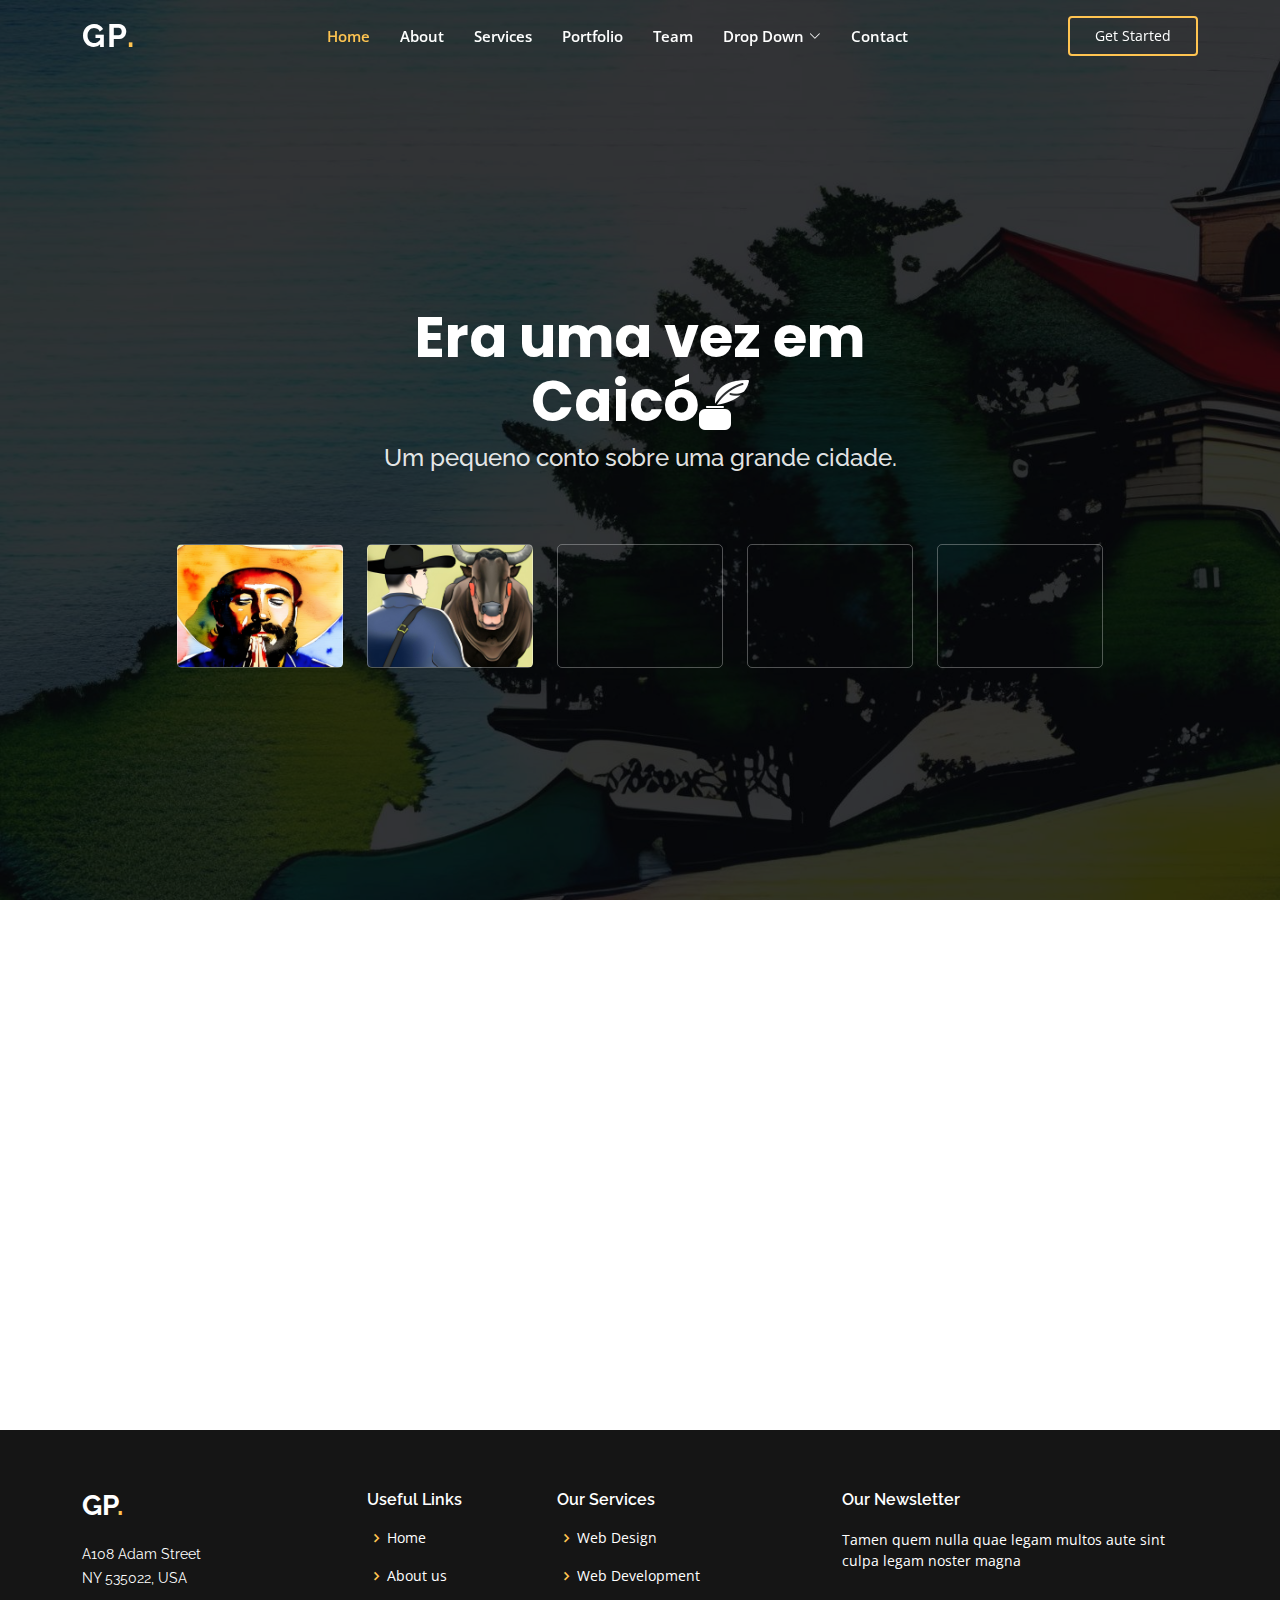
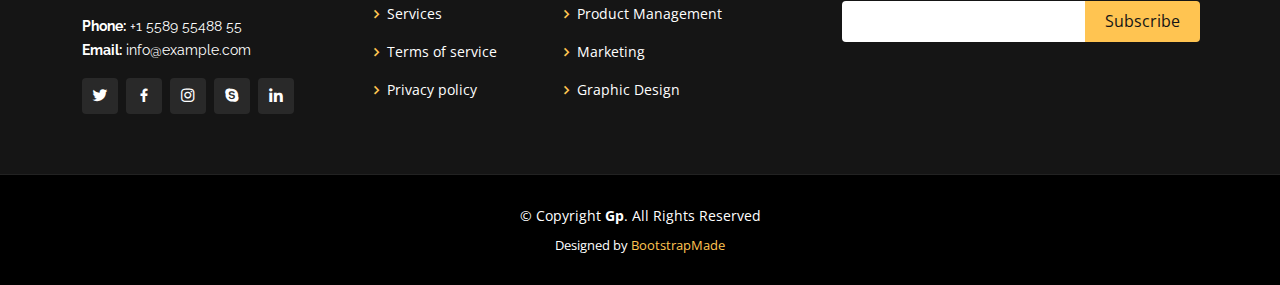
==== commit cdb69101: "modificacao 1" ====
--- a/index.html
+++ b/index.html
@@ -93,36 +93,37 @@
       </div>
 
       <div class="row gy-4 mt-5 justify-content-center" data-aos="zoom-in" data-aos-delay="250">
-        <div class="zoom-out">
+        
           <div class="col-xl-2 col-md-4">
-            <div class="icon-box">
-              <i class="ri-store-line"></i>
-              <h3><a href="">Lorem Ipsum</a></h3>
+            <div class="icon-box zoom-out" id="cap1">
+              
+                <h3><a href="">A lenda do Vaqueiro</a></h3>
+              
             </div>
           </div>
-        </div>
         
-        <div class="col-xl-2 col-md-4">
-          <div class="icon-box">
-            <i class="ri-bar-chart-box-line"></i>
-            <h3><a href="">Dolor Sitema</a></h3>
-          </div>
-        </div>
-        <div class="col-xl-2 col-md-4">
-          <div class="icon-box">
-            <i class="ri-calendar-todo-line"></i>
+        
+        <div class="col-xl-2 col-md-4">
+          <div class="icon-box zoom-out" id="cap2">
+            
+            <h3><a href="./chapters.html">capitulo 2</a></h3>
+          </div>
+        </div>
+        <div class="col-xl-2 col-md-4">
+          <div class="icon-box zoom-out" id="cap3">
+            
             <h3><a href="">Sedare Perspiciatis</a></h3>
           </div>
         </div>
         <div class="col-xl-2 col-md-4">
-          <div class="icon-box">
-            <i class="ri-paint-brush-line"></i>
+          <div class="icon-box zoom-out" id="cap4">
+            
             <h3><a href="">Magni Dolores</a></h3>
           </div>
         </div>
         <div class="col-xl-2 col-md-4">
-          <div class="icon-box">
-            <i class="ri-database-2-line"></i>
+          <div class="icon-box zoom-out" id="cap5">
+            
             <h3><a href="">Nemos Enimade</a></h3>
           </div>
         </div>
@@ -162,577 +163,7 @@
       </div>
     </section><!-- End About Section -->
 
-    <!-- ======= Clients Section ======= -->
-    <section id="clients" class="clients">
-      <div class="container" data-aos="zoom-in">
-
-        <div class="clients-slider swiper">
-          <div class="swiper-wrapper align-items-center">
-            <div class="swiper-slide"><img src="assets/img/clients/client-1.png" class="img-fluid" alt=""></div>
-            <div class="swiper-slide"><img src="assets/img/clients/client-2.png" class="img-fluid" alt=""></div>
-            <div class="swiper-slide"><img src="assets/img/clients/client-3.png" class="img-fluid" alt=""></div>
-            <div class="swiper-slide"><img src="assets/img/clients/client-4.png" class="img-fluid" alt=""></div>
-            <div class="swiper-slide"><img src="assets/img/clients/client-5.png" class="img-fluid" alt=""></div>
-            <div class="swiper-slide"><img src="assets/img/clients/client-6.png" class="img-fluid" alt=""></div>
-            <div class="swiper-slide"><img src="assets/img/clients/client-7.png" class="img-fluid" alt=""></div>
-            <div class="swiper-slide"><img src="assets/img/clients/client-8.png" class="img-fluid" alt=""></div>
-          </div>
-          <div class="swiper-pagination"></div>
-        </div>
-
-      </div>
-    </section><!-- End Clients Section -->
-
-    <!-- ======= Features Section ======= -->
-    <section id="features" class="features">
-      <div class="container" data-aos="fade-up">
-
-        <div class="row">
-          <div class="image col-lg-6" style='background-image: url("assets/img/features.jpg");' data-aos="fade-right"></div>
-          <div class="col-lg-6" data-aos="fade-left" data-aos-delay="100">
-            <div class="icon-box mt-5 mt-lg-0" data-aos="zoom-in" data-aos-delay="150">
-              <i class="bx bx-receipt"></i>
-              <h4>Est labore ad</h4>
-              <p>Consequuntur sunt aut quasi enim aliquam quae harum pariatur laboris nisi ut aliquip</p>
-            </div>
-            <div class="icon-box mt-5" data-aos="zoom-in" data-aos-delay="150">
-              <i class="bx bx-cube-alt"></i>
-              <h4>Harum esse qui</h4>
-              <p>Excepteur sint occaecat cupidatat non proident, sunt in culpa qui officia deserunt</p>
-            </div>
-            <div class="icon-box mt-5" data-aos="zoom-in" data-aos-delay="150">
-              <i class="bx bx-images"></i>
-              <h4>Aut occaecati</h4>
-              <p>Aut suscipit aut cum nemo deleniti aut omnis. Doloribus ut maiores omnis facere</p>
-            </div>
-            <div class="icon-box mt-5" data-aos="zoom-in" data-aos-delay="150">
-              <i class="bx bx-shield"></i>
-              <h4>Beatae veritatis</h4>
-              <p>Expedita veritatis consequuntur nihil tempore laudantium vitae denat pacta</p>
-            </div>
-          </div>
-        </div>
-
-      </div>
-    </section><!-- End Features Section -->
-
-    <!-- ======= Services Section ======= -->
-    <section id="services" class="services">
-      <div class="container" data-aos="fade-up">
-
-        <div class="section-title">
-          <h2>Services</h2>
-          <p>Check our Services</p>
-        </div>
-
-        <div class="row">
-          <div class="col-lg-4 col-md-6 d-flex align-items-stretch" data-aos="zoom-in" data-aos-delay="100">
-            <div class="icon-box">
-              <div class="icon"><i class="bx bxl-dribbble"></i></div>
-              <h4><a href="">Lorem Ipsum</a></h4>
-              <p>Voluptatum deleniti atque corrupti quos dolores et quas molestias excepturi</p>
-            </div>
-          </div>
-
-          <div class="col-lg-4 col-md-6 d-flex align-items-stretch mt-4 mt-md-0" data-aos="zoom-in" data-aos-delay="200">
-            <div class="icon-box">
-              <div class="icon"><i class="bx bx-file"></i></div>
-              <h4><a href="">Sed ut perspiciatis</a></h4>
-              <p>Duis aute irure dolor in reprehenderit in voluptate velit esse cillum dolore</p>
-            </div>
-          </div>
-
-          <div class="col-lg-4 col-md-6 d-flex align-items-stretch mt-4 mt-lg-0" data-aos="zoom-in" data-aos-delay="300">
-            <div class="icon-box">
-              <div class="icon"><i class="bx bx-tachometer"></i></div>
-              <h4><a href="">Magni Dolores</a></h4>
-              <p>Excepteur sint occaecat cupidatat non proident, sunt in culpa qui officia</p>
-            </div>
-          </div>
-
-          <div class="col-lg-4 col-md-6 d-flex align-items-stretch mt-4" data-aos="zoom-in" data-aos-delay="100">
-            <div class="icon-box">
-              <div class="icon"><i class="bx bx-world"></i></div>
-              <h4><a href="">Nemo Enim</a></h4>
-              <p>At vero eos et accusamus et iusto odio dignissimos ducimus qui blanditiis</p>
-            </div>
-          </div>
-
-          <div class="col-lg-4 col-md-6 d-flex align-items-stretch mt-4" data-aos="zoom-in" data-aos-delay="200">
-            <div class="icon-box">
-              <div class="icon"><i class="bx bx-slideshow"></i></div>
-              <h4><a href="">Dele cardo</a></h4>
-              <p>Quis consequatur saepe eligendi voluptatem consequatur dolor consequuntur</p>
-            </div>
-          </div>
-
-          <div class="col-lg-4 col-md-6 d-flex align-items-stretch mt-4" data-aos="zoom-in" data-aos-delay="300">
-            <div class="icon-box">
-              <div class="icon"><i class="bx bx-arch"></i></div>
-              <h4><a href="">Divera don</a></h4>
-              <p>Modi nostrum vel laborum. Porro fugit error sit minus sapiente sit aspernatur</p>
-            </div>
-          </div>
-
-        </div>
-
-      </div>
-    </section><!-- End Services Section -->
-
-    <!-- ======= Cta Section ======= -->
-    <section id="cta" class="cta">
-      <div class="container" data-aos="zoom-in">
-
-        <div class="text-center">
-          <h3>Call To Action</h3>
-          <p> Duis aute irure dolor in reprehenderit in voluptate velit esse cillum dolore eu fugiat nulla pariatur. Excepteur sint occaecat cupidatat non proident, sunt in culpa qui officia deserunt mollit anim id est laborum.</p>
-          <a class="cta-btn" href="#">Call To Action</a>
-        </div>
-
-      </div>
-    </section><!-- End Cta Section -->
-
-    <!-- ======= Portfolio Section ======= -->
-    <section id="portfolio" class="portfolio">
-      <div class="container" data-aos="fade-up">
-
-        <div class="section-title">
-          <h2>Portfolio</h2>
-          <p>Check our Portfolio</p>
-        </div>
-
-        <div class="row" data-aos="fade-up" data-aos-delay="100">
-          <div class="col-lg-12 d-flex justify-content-center">
-            <ul id="portfolio-flters">
-              <li data-filter="*" class="filter-active">All</li>
-              <li data-filter=".filter-app">App</li>
-              <li data-filter=".filter-card">Card</li>
-              <li data-filter=".filter-web">Web</li>
-            </ul>
-          </div>
-        </div>
-
-        <div class="row portfolio-container" data-aos="fade-up" data-aos-delay="200">
-
-          <div class="col-lg-4 col-md-6 portfolio-item filter-app">
-            <div class="portfolio-wrap">
-              <img src="assets/img/portfolio/portfolio-1.jpg" class="img-fluid" alt="">
-              <div class="portfolio-info">
-                <h4>App 1</h4>
-                <p>App</p>
-                <div class="portfolio-links">
-                  <a href="assets/img/portfolio/portfolio-1.jpg" data-gallery="portfolioGallery" class="portfolio-lightbox" title="App 1"><i class="bx bx-plus"></i></a>
-                  <a href="portfolio-details.html" title="More Details"><i class="bx bx-link"></i></a>
-                </div>
-              </div>
-            </div>
-          </div>
-
-          <div class="col-lg-4 col-md-6 portfolio-item filter-web">
-            <div class="portfolio-wrap">
-              <img src="assets/img/portfolio/portfolio-2.jpg" class="img-fluid" alt="">
-              <div class="portfolio-info">
-                <h4>Web 3</h4>
-                <p>Web</p>
-                <div class="portfolio-links">
-                  <a href="assets/img/portfolio/portfolio-2.jpg" data-gallery="portfolioGallery" class="portfolio-lightbox" title="Web 3"><i class="bx bx-plus"></i></a>
-                  <a href="portfolio-details.html" title="More Details"><i class="bx bx-link"></i></a>
-                </div>
-              </div>
-            </div>
-          </div>
-
-          <div class="col-lg-4 col-md-6 portfolio-item filter-app">
-            <div class="portfolio-wrap">
-              <img src="assets/img/portfolio/portfolio-3.jpg" class="img-fluid" alt="">
-              <div class="portfolio-info">
-                <h4>App 2</h4>
-                <p>App</p>
-                <div class="portfolio-links">
-                  <a href="assets/img/portfolio/portfolio-3.jpg" data-gallery="portfolioGallery" class="portfolio-lightbox" title="App 2"><i class="bx bx-plus"></i></a>
-                  <a href="portfolio-details.html" title="More Details"><i class="bx bx-link"></i></a>
-                </div>
-              </div>
-            </div>
-          </div>
-
-          <div class="col-lg-4 col-md-6 portfolio-item filter-card">
-            <div class="portfolio-wrap">
-              <img src="assets/img/portfolio/portfolio-4.jpg" class="img-fluid" alt="">
-              <div class="portfolio-info">
-                <h4>Card 2</h4>
-                <p>Card</p>
-                <div class="portfolio-links">
-                  <a href="assets/img/portfolio/portfolio-4.jpg" data-gallery="portfolioGallery" class="portfolio-lightbox" title="Card 2"><i class="bx bx-plus"></i></a>
-                  <a href="portfolio-details.html" title="More Details"><i class="bx bx-link"></i></a>
-                </div>
-              </div>
-            </div>
-          </div>
-
-          <div class="col-lg-4 col-md-6 portfolio-item filter-web">
-            <div class="portfolio-wrap">
-              <img src="assets/img/portfolio/portfolio-5.jpg" class="img-fluid" alt="">
-              <div class="portfolio-info">
-                <h4>Web 2</h4>
-                <p>Web</p>
-                <div class="portfolio-links">
-                  <a href="assets/img/portfolio/portfolio-5.jpg" data-gallery="portfolioGallery" class="portfolio-lightbox" title="Web 2"><i class="bx bx-plus"></i></a>
-                  <a href="portfolio-details.html" title="More Details"><i class="bx bx-link"></i></a>
-                </div>
-              </div>
-            </div>
-          </div>
-
-          <div class="col-lg-4 col-md-6 portfolio-item filter-app">
-            <div class="portfolio-wrap">
-              <img src="assets/img/portfolio/portfolio-6.jpg" class="img-fluid" alt="">
-              <div class="portfolio-info">
-                <h4>App 3</h4>
-                <p>App</p>
-                <div class="portfolio-links">
-                  <a href="assets/img/portfolio/portfolio-6.jpg" data-gallery="portfolioGallery" class="portfolio-lightbox" title="App 3"><i class="bx bx-plus"></i></a>
-                  <a href="portfolio-details.html" title="More Details"><i class="bx bx-link"></i></a>
-                </div>
-              </div>
-            </div>
-          </div>
-
-          <div class="col-lg-4 col-md-6 portfolio-item filter-card">
-            <div class="portfolio-wrap">
-              <img src="assets/img/portfolio/portfolio-7.jpg" class="img-fluid" alt="">
-              <div class="portfolio-info">
-                <h4>Card 1</h4>
-                <p>Card</p>
-                <div class="portfolio-links">
-                  <a href="assets/img/portfolio/portfolio-7.jpg" data-gallery="portfolioGallery" class="portfolio-lightbox" title="Card 1"><i class="bx bx-plus"></i></a>
-                  <a href="portfolio-details.html" title="More Details"><i class="bx bx-link"></i></a>
-                </div>
-              </div>
-            </div>
-          </div>
-
-          <div class="col-lg-4 col-md-6 portfolio-item filter-card">
-            <div class="portfolio-wrap">
-              <img src="assets/img/portfolio/portfolio-8.jpg" class="img-fluid" alt="">
-              <div class="portfolio-info">
-                <h4>Card 3</h4>
-                <p>Card</p>
-                <div class="portfolio-links">
-                  <a href="assets/img/portfolio/portfolio-8.jpg" data-gallery="portfolioGallery" class="portfolio-lightbox" title="Card 3"><i class="bx bx-plus"></i></a>
-                  <a href="portfolio-details.html" title="More Details"><i class="bx bx-link"></i></a>
-                </div>
-              </div>
-            </div>
-          </div>
-
-          <div class="col-lg-4 col-md-6 portfolio-item filter-web">
-            <div class="portfolio-wrap">
-              <img src="assets/img/portfolio/portfolio-9.jpg" class="img-fluid" alt="">
-              <div class="portfolio-info">
-                <h4>Web 3</h4>
-                <p>Web</p>
-                <div class="portfolio-links">
-                  <a href="assets/img/portfolio/portfolio-9.jpg" data-gallery="portfolioGallery" class="portfolio-lightbox" title="Web 3"><i class="bx bx-plus"></i></a>
-                  <a href="portfolio-details.html" title="More Details"><i class="bx bx-link"></i></a>
-                </div>
-              </div>
-            </div>
-          </div>
-
-        </div>
-
-      </div>
-    </section><!-- End Portfolio Section -->
-
-    <!-- ======= Counts Section ======= -->
-    <section id="counts" class="counts">
-      <div class="container" data-aos="fade-up">
-
-        <div class="row no-gutters">
-          <div class="image col-xl-5 d-flex align-items-stretch justify-content-center justify-content-lg-start" data-aos="fade-right" data-aos-delay="100"></div>
-          <div class="col-xl-7 ps-4 ps-lg-5 pe-4 pe-lg-1 d-flex align-items-stretch" data-aos="fade-left" data-aos-delay="100">
-            <div class="content d-flex flex-column justify-content-center">
-              <h3>Voluptatem dignissimos provident quasi</h3>
-              <p>
-                Lorem ipsum dolor sit amet, consectetur adipiscing elit, sed do eiusmod tempor incididunt ut labore et dolore magna aliqua. Duis aute irure dolor in reprehenderit
-              </p>
-              <div class="row">
-                <div class="col-md-6 d-md-flex align-items-md-stretch">
-                  <div class="count-box">
-                    <i class="bi bi-emoji-smile"></i>
-                    <span data-purecounter-start="0" data-purecounter-end="65" data-purecounter-duration="2" class="purecounter"></span>
-                    <p><strong>Happy Clients</strong> consequuntur voluptas nostrum aliquid ipsam architecto ut.</p>
-                  </div>
-                </div>
-
-                <div class="col-md-6 d-md-flex align-items-md-stretch">
-                  <div class="count-box">
-                    <i class="bi bi-journal-richtext"></i>
-                    <span data-purecounter-start="0" data-purecounter-end="85" data-purecounter-duration="2" class="purecounter"></span>
-                    <p><strong>Projects</strong> adipisci atque cum quia aspernatur totam laudantium et quia dere tan</p>
-                  </div>
-                </div>
-
-                <div class="col-md-6 d-md-flex align-items-md-stretch">
-                  <div class="count-box">
-                    <i class="bi bi-clock"></i>
-                    <span data-purecounter-start="0" data-purecounter-end="35" data-purecounter-duration="4" class="purecounter"></span>
-                    <p><strong>Years of experience</strong> aut commodi quaerat modi aliquam nam ducimus aut voluptate non vel</p>
-                  </div>
-                </div>
-
-                <div class="col-md-6 d-md-flex align-items-md-stretch">
-                  <div class="count-box">
-                    <i class="bi bi-award"></i>
-                    <span data-purecounter-start="0" data-purecounter-end="20" data-purecounter-duration="4" class="purecounter"></span>
-                    <p><strong>Awards</strong> rerum asperiores dolor alias quo reprehenderit eum et nemo pad der</p>
-                  </div>
-                </div>
-              </div>
-            </div><!-- End .content-->
-          </div>
-        </div>
-
-      </div>
-    </section><!-- End Counts Section -->
-
-    <!-- ======= Testimonials Section ======= -->
-    <section id="testimonials" class="testimonials">
-      <div class="container" data-aos="zoom-in">
-
-        <div class="testimonials-slider swiper" data-aos="fade-up" data-aos-delay="100">
-          <div class="swiper-wrapper">
-
-            <div class="swiper-slide">
-              <div class="testimonial-item">
-                <img src="assets/img/testimonials/testimonials-1.jpg" class="testimonial-img" alt="">
-                <h3>Saul Goodman</h3>
-                <h4>Ceo &amp; Founder</h4>
-                <p>
-                  <i class="bx bxs-quote-alt-left quote-icon-left"></i>
-                  Proin iaculis purus consequat sem cure digni ssim donec porttitora entum suscipit rhoncus. Accusantium quam, ultricies eget id, aliquam eget nibh et. Maecen aliquam, risus at semper.
-                  <i class="bx bxs-quote-alt-right quote-icon-right"></i>
-                </p>
-              </div>
-            </div><!-- End testimonial item -->
-
-            <div class="swiper-slide">
-              <div class="testimonial-item">
-                <img src="assets/img/testimonials/testimonials-2.jpg" class="testimonial-img" alt="">
-                <h3>Sara Wilsson</h3>
-                <h4>Designer</h4>
-                <p>
-                  <i class="bx bxs-quote-alt-left quote-icon-left"></i>
-                  Export tempor illum tamen malis malis eram quae irure esse labore quem cillum quid cillum eram malis quorum velit fore eram velit sunt aliqua noster fugiat irure amet legam anim culpa.
-                  <i class="bx bxs-quote-alt-right quote-icon-right"></i>
-                </p>
-              </div>
-            </div><!-- End testimonial item -->
-
-            <div class="swiper-slide">
-              <div class="testimonial-item">
-                <img src="assets/img/testimonials/testimonials-3.jpg" class="testimonial-img" alt="">
-                <h3>Jena Karlis</h3>
-                <h4>Store Owner</h4>
-                <p>
-                  <i class="bx bxs-quote-alt-left quote-icon-left"></i>
-                  Enim nisi quem export duis labore cillum quae magna enim sint quorum nulla quem veniam duis minim tempor labore quem eram duis noster aute amet eram fore quis sint minim.
-                  <i class="bx bxs-quote-alt-right quote-icon-right"></i>
-                </p>
-              </div>
-            </div><!-- End testimonial item -->
-
-            <div class="swiper-slide">
-              <div class="testimonial-item">
-                <img src="assets/img/testimonials/testimonials-4.jpg" class="testimonial-img" alt="">
-                <h3>Matt Brandon</h3>
-                <h4>Freelancer</h4>
-                <p>
-                  <i class="bx bxs-quote-alt-left quote-icon-left"></i>
-                  Fugiat enim eram quae cillum dolore dolor amet nulla culpa multos export minim fugiat minim velit minim dolor enim duis veniam ipsum anim magna sunt elit fore quem dolore labore illum veniam.
-                  <i class="bx bxs-quote-alt-right quote-icon-right"></i>
-                </p>
-              </div>
-            </div><!-- End testimonial item -->
-
-            <div class="swiper-slide">
-              <div class="testimonial-item">
-                <img src="assets/img/testimonials/testimonials-5.jpg" class="testimonial-img" alt="">
-                <h3>John Larson</h3>
-                <h4>Entrepreneur</h4>
-                <p>
-                  <i class="bx bxs-quote-alt-left quote-icon-left"></i>
-                  Quis quorum aliqua sint quem legam fore sunt eram irure aliqua veniam tempor noster veniam enim culpa labore duis sunt culpa nulla illum cillum fugiat legam esse veniam culpa fore nisi cillum quid.
-                  <i class="bx bxs-quote-alt-right quote-icon-right"></i>
-                </p>
-              </div>
-            </div><!-- End testimonial item -->
-          </div>
-          <div class="swiper-pagination"></div>
-        </div>
-
-      </div>
-    </section><!-- End Testimonials Section -->
-
-    <!-- ======= Team Section ======= -->
-    <section id="team" class="team">
-      <div class="container" data-aos="fade-up">
-
-        <div class="section-title">
-          <h2>Team</h2>
-          <p>Check our Team</p>
-        </div>
-
-        <div class="row">
-
-          <div class="col-lg-3 col-md-6 d-flex align-items-stretch">
-            <div class="member" data-aos="fade-up" data-aos-delay="100">
-              <div class="member-img">
-                <img src="assets/img/team/team-1.jpg" class="img-fluid" alt="">
-                <div class="social">
-                  <a href=""><i class="bi bi-twitter"></i></a>
-                  <a href=""><i class="bi bi-facebook"></i></a>
-                  <a href=""><i class="bi bi-instagram"></i></a>
-                  <a href=""><i class="bi bi-linkedin"></i></a>
-                </div>
-              </div>
-              <div class="member-info">
-                <h4>Walter White</h4>
-                <span>Chief Executive Officer</span>
-              </div>
-            </div>
-          </div>
-
-          <div class="col-lg-3 col-md-6 d-flex align-items-stretch">
-            <div class="member" data-aos="fade-up" data-aos-delay="200">
-              <div class="member-img">
-                <img src="assets/img/team/team-2.jpg" class="img-fluid" alt="">
-                <div class="social">
-                  <a href=""><i class="bi bi-twitter"></i></a>
-                  <a href=""><i class="bi bi-facebook"></i></a>
-                  <a href=""><i class="bi bi-instagram"></i></a>
-                  <a href=""><i class="bi bi-linkedin"></i></a>
-                </div>
-              </div>
-              <div class="member-info">
-                <h4>Sarah Jhonson</h4>
-                <span>Product Manager</span>
-              </div>
-            </div>
-          </div>
-
-          <div class="col-lg-3 col-md-6 d-flex align-items-stretch">
-            <div class="member" data-aos="fade-up" data-aos-delay="300">
-              <div class="member-img">
-                <img src="assets/img/team/team-3.jpg" class="img-fluid" alt="">
-                <div class="social">
-                  <a href=""><i class="bi bi-twitter"></i></a>
-                  <a href=""><i class="bi bi-facebook"></i></a>
-                  <a href=""><i class="bi bi-instagram"></i></a>
-                  <a href=""><i class="bi bi-linkedin"></i></a>
-                </div>
-              </div>
-              <div class="member-info">
-                <h4>William Anderson</h4>
-                <span>CTO</span>
-              </div>
-            </div>
-          </div>
-
-          <div class="col-lg-3 col-md-6 d-flex align-items-stretch">
-            <div class="member" data-aos="fade-up" data-aos-delay="400">
-              <div class="member-img">
-                <img src="assets/img/team/team-4.jpg" class="img-fluid" alt="">
-                <div class="social">
-                  <a href=""><i class="bi bi-twitter"></i></a>
-                  <a href=""><i class="bi bi-facebook"></i></a>
-                  <a href=""><i class="bi bi-instagram"></i></a>
-                  <a href=""><i class="bi bi-linkedin"></i></a>
-                </div>
-              </div>
-              <div class="member-info">
-                <h4>Amanda Jepson</h4>
-                <span>Accountant</span>
-              </div>
-            </div>
-          </div>
-
-        </div>
-
-      </div>
-    </section><!-- End Team Section -->
-
-    <!-- ======= Contact Section ======= -->
-    <section id="contact" class="contact">
-      <div class="container" data-aos="fade-up">
-
-        <div class="section-title">
-          <h2>Contact</h2>
-          <p>Contact Us</p>
-        </div>
-
-        <div>
-          <iframe style="border:0; width: 100%; height: 270px;" src="https://www.google.com/maps/embed?pb=!1m14!1m8!1m3!1d12097.433213460943!2d-74.0062269!3d40.7101282!3m2!1i1024!2i768!4f13.1!3m3!1m2!1s0x0%3A0xb89d1fe6bc499443!2sDowntown+Conference+Center!5e0!3m2!1smk!2sbg!4v1539943755621" frameborder="0" allowfullscreen></iframe>
-        </div>
-
-        <div class="row mt-5">
-
-          <div class="col-lg-4">
-            <div class="info">
-              <div class="address">
-                <i class="bi bi-geo-alt"></i>
-                <h4>Location:</h4>
-                <p>A108 Adam Street, New York, NY 535022</p>
-              </div>
-
-              <div class="email">
-                <i class="bi bi-envelope"></i>
-                <h4>Email:</h4>
-                <p>info@example.com</p>
-              </div>
-
-              <div class="phone">
-                <i class="bi bi-phone"></i>
-                <h4>Call:</h4>
-                <p>+1 5589 55488 55s</p>
-              </div>
-
-            </div>
-
-          </div>
-
-          <div class="col-lg-8 mt-5 mt-lg-0">
-
-            <form action="forms/contact.php" method="post" role="form" class="php-email-form">
-              <div class="row">
-                <div class="col-md-6 form-group">
-                  <input type="text" name="name" class="form-control" id="name" placeholder="Your Name" required>
-                </div>
-                <div class="col-md-6 form-group mt-3 mt-md-0">
-                  <input type="email" class="form-control" name="email" id="email" placeholder="Your Email" required>
-                </div>
-              </div>
-              <div class="form-group mt-3">
-                <input type="text" class="form-control" name="subject" id="subject" placeholder="Subject" required>
-              </div>
-              <div class="form-group mt-3">
-                <textarea class="form-control" name="message" rows="5" placeholder="Message" required></textarea>
-              </div>
-              <div class="my-3">
-                <div class="loading">Loading</div>
-                <div class="error-message"></div>
-                <div class="sent-message">Your message has been sent. Thank you!</div>
-              </div>
-              <div class="text-center"><button type="submit">Send Message</button></div>
-            </form>
-
-          </div>
-
-        </div>
-
-      </div>
-    </section><!-- End Contact Section -->
+    
 
   </main><!-- End #main -->
 
--- a/assets/css/style.css
+++ b/assets/css/style.css
@@ -455,13 +455,29 @@
   font-size: 24px;
 }
 
+#cap1{
+  background-image: url("../img/cards/card-cap1.jpg");
+}
+#cap1-init{
+  background-image: url("../img/chapters/cap1-part1.png");
+}
+#cap2{
+  background-image: url("../img/cards/card-cap2.jpg");
+}
+
 #hero .icon-box {
+  background-repeat: no-repeat;
+  background-position: center;
+  background-size: cover;
   padding: 30px 20px;
   transition: ease-in-out 0.3s;
   border: 1px solid rgba(255, 255, 255, 0.3);
+  border-radius: 5px;
   height: 100%;
+  width: 100%;
   text-align: center;
 }
+
 
 #hero .icon-box i {
   font-size: 32px;
@@ -470,6 +486,8 @@
 }
 
 #hero .icon-box h3 {
+  position:relative;
+  top: 70%;
   font-weight: 700;
   margin: 10px 0 0 0;
   padding: 0;
@@ -479,16 +497,29 @@
 }
 
 #hero .icon-box h3 a {
-  color: #fff;
+  color: transparent;
   transition: ease-in-out 0.3s;
 }
+#hero .icon-box:hover h3 a {
+  color: white;
+  transition: ease-in-out 0.3s;
+}
 
 #hero .icon-box h3 a:hover {
+  
   color: #ffc451;
 }
+
+
 
 #hero .icon-box:hover {
   border-color: #ffc451;
+  height: 120%;
+  width: 150%;
+  background-size: 120%;
+  position: relative;
+  bottom: 50px;
+  right: 50px;
 }
 
 @media (min-width: 1024px) {
@@ -759,6 +790,8 @@
 --------------------------------------------------------------*/
 .portfolio .portfolio-item {
   margin-bottom: 30px;
+  height: 50px;
+  width: 100%;
 }
 
 .portfolio #portfolio-flters {
@@ -828,14 +861,14 @@
   transition: all ease-in-out 0.3s;
   display: flex;
   flex-direction: column;
-  justify-content: flex-end;
-  align-items: flex-start;
+  justify-content: center;
+  align-items: center;
   padding: 20px;
 }
 
 .portfolio .portfolio-wrap .portfolio-info h4 {
   font-size: 20px;
-  color: #fff;
+  color: black;
   font-weight: 600;
 }
 
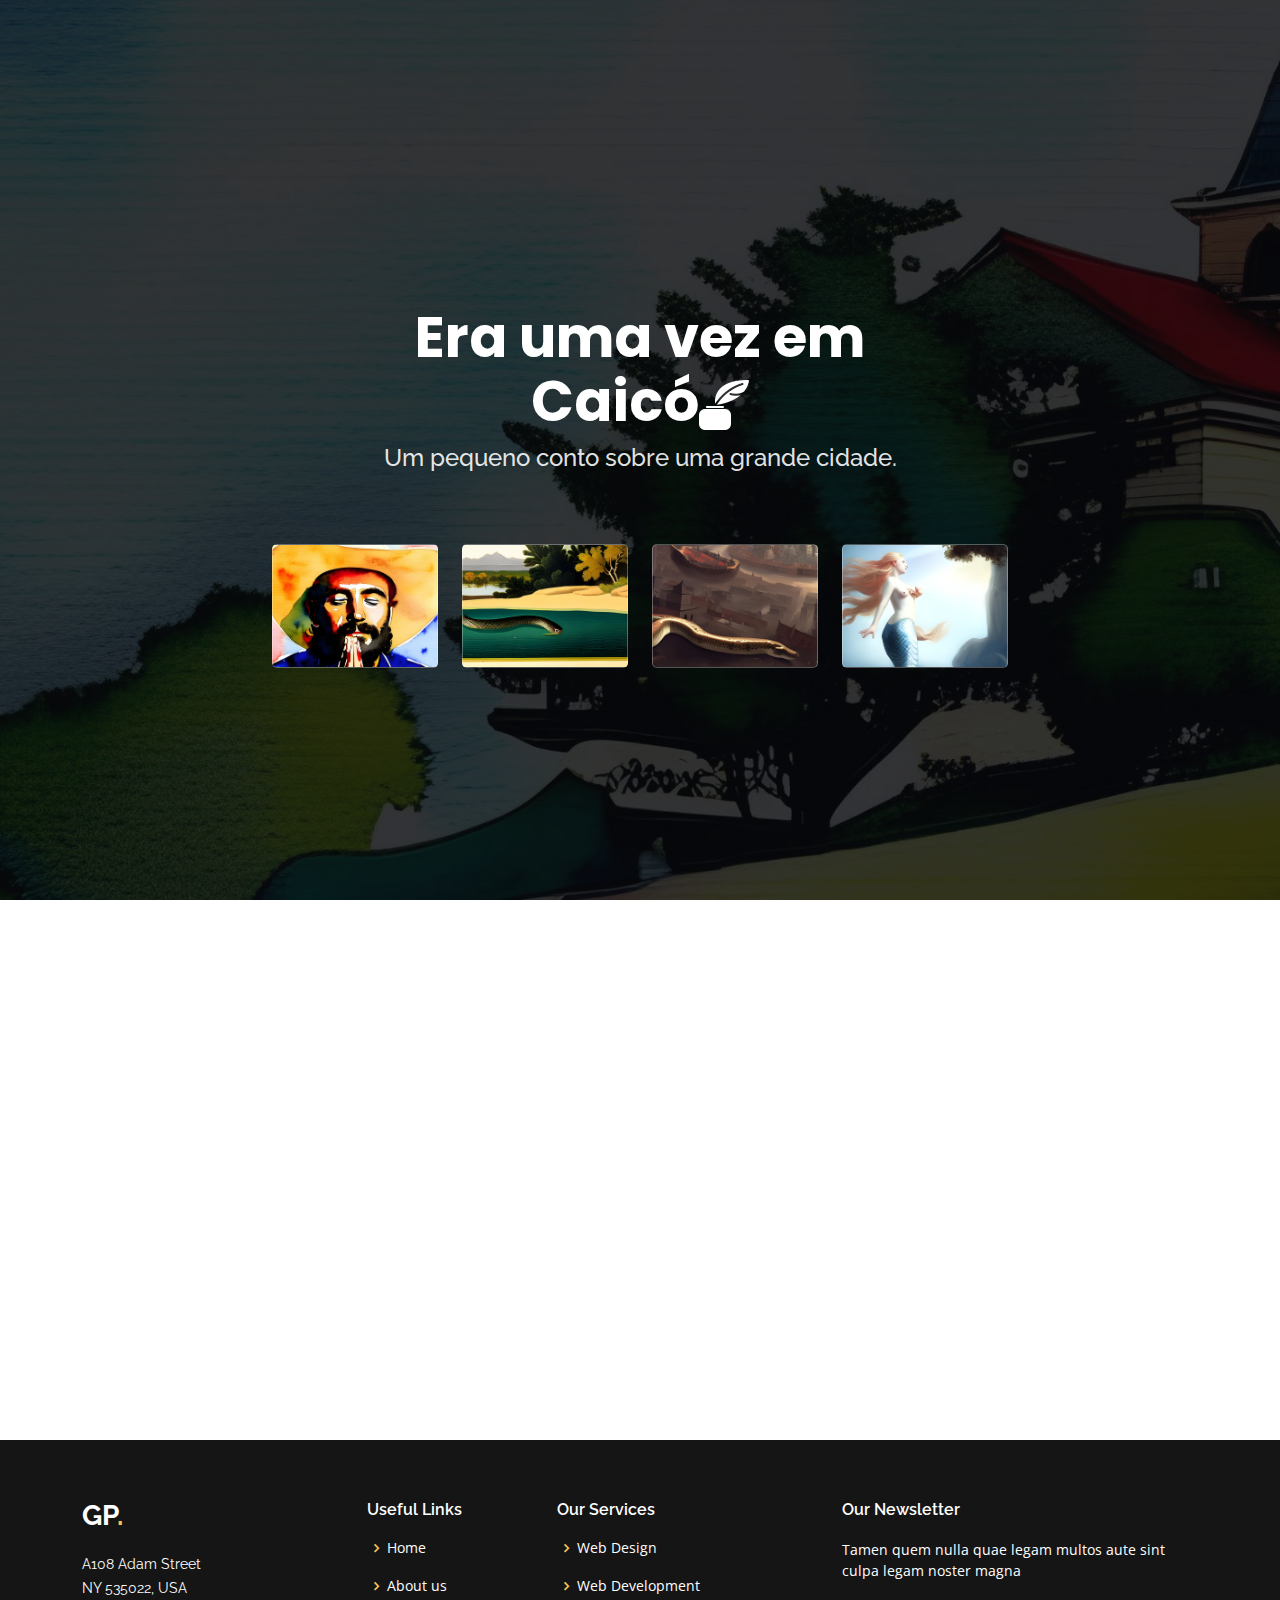
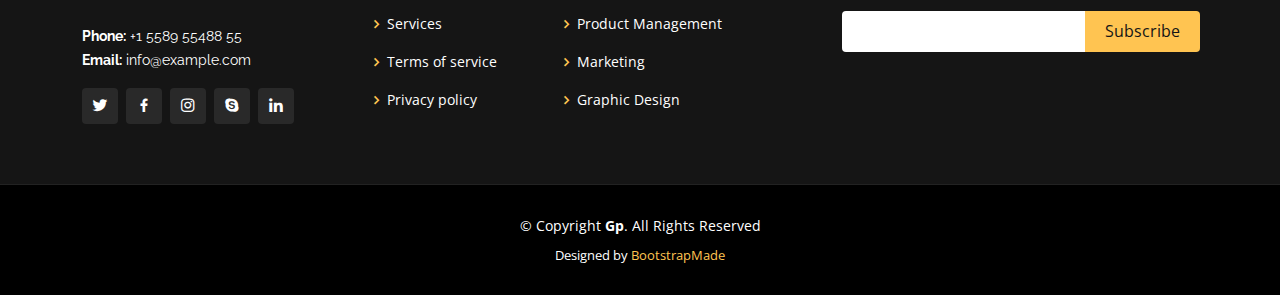
==== commit 034c5ad7: "push2" ====
--- a/index.html
+++ b/index.html
@@ -39,48 +39,6 @@
 
 <body>
 
-  <!-- ======= Header ======= -->
-  <header id="header" class="fixed-top ">
-    <div class="container d-flex align-items-center justify-content-lg-between">
-
-      <h1 class="logo me-auto me-lg-0"><a href="index.html">Gp<span>.</span></a></h1>
-      <!-- Uncomment below if you prefer to use an image logo -->
-      <!-- <a href="index.html" class="logo me-auto me-lg-0"><img src="assets/img/logo.png" alt="" class="img-fluid"></a>-->
-
-      <nav id="navbar" class="navbar order-last order-lg-0">
-        <ul>
-          <li><a class="nav-link scrollto active" href="#hero">Home</a></li>
-          <li><a class="nav-link scrollto" href="#about">About</a></li>
-          <li><a class="nav-link scrollto" href="#services">Services</a></li>
-          <li><a class="nav-link scrollto " href="#portfolio">Portfolio</a></li>
-          <li><a class="nav-link scrollto" href="#team">Team</a></li>
-          <li class="dropdown"><a href="#"><span>Drop Down</span> <i class="bi bi-chevron-down"></i></a>
-            <ul>
-              <li><a href="#">Drop Down 1</a></li>
-              <li class="dropdown"><a href="#"><span>Deep Drop Down</span> <i class="bi bi-chevron-right"></i></a>
-                <ul>
-                  <li><a href="#">Deep Drop Down 1</a></li>
-                  <li><a href="#">Deep Drop Down 2</a></li>
-                  <li><a href="#">Deep Drop Down 3</a></li>
-                  <li><a href="#">Deep Drop Down 4</a></li>
-                  <li><a href="#">Deep Drop Down 5</a></li>
-                </ul>
-              </li>
-              <li><a href="#">Drop Down 2</a></li>
-              <li><a href="#">Drop Down 3</a></li>
-              <li><a href="#">Drop Down 4</a></li>
-            </ul>
-          </li>
-          <li><a class="nav-link scrollto" href="#contact">Contact</a></li>
-        </ul>
-        <i class="bi bi-list mobile-nav-toggle"></i>
-      </nav><!-- .navbar -->
-
-      <a href="#about" class="get-started-btn scrollto">Get Started</a>
-
-    </div>
-  </header><!-- End Header -->
-
   <!-- ======= Hero Section ======= -->
   <section id="hero" class="d-flex align-items-center justify-content-center">
     <div class="container" data-aos="fade-up">
@@ -97,7 +55,7 @@
           <div class="col-xl-2 col-md-4">
             <div class="icon-box zoom-out" id="cap1">
               
-                <h3><a href="">A lenda do Vaqueiro</a></h3>
+                <h3><a href="./chapter01.html">A lenda do Vaqueiro</a></h3>
               
             </div>
           </div>
@@ -106,28 +64,21 @@
         <div class="col-xl-2 col-md-4">
           <div class="icon-box zoom-out" id="cap2">
             
-            <h3><a href="./chapters.html">capitulo 2</a></h3>
+            <h3><a href="./chapter02.html">A Serpente e o Poço</a></h3>
           </div>
         </div>
         <div class="col-xl-2 col-md-4">
           <div class="icon-box zoom-out" id="cap3">
             
-            <h3><a href="">Sedare Perspiciatis</a></h3>
+            <h3><a href="./chapter03.html">Poço Seco</a></h3>
           </div>
         </div>
         <div class="col-xl-2 col-md-4">
           <div class="icon-box zoom-out" id="cap4">
             
-            <h3><a href="">Magni Dolores</a></h3>
-          </div>
-        </div>
-        <div class="col-xl-2 col-md-4">
-          <div class="icon-box zoom-out" id="cap5">
-            
-            <h3><a href="">Nemos Enimade</a></h3>
-          </div>
-        </div>
-      </div>
+            <h3><a href="./chapter04.html">A Sereia</a></h3>
+          </div>
+        </div>
 
     </div>
   </section><!-- End Hero -->
@@ -143,19 +94,9 @@
             <img src="assets/img/about.jpg" class="img-fluid" alt="">
           </div>
           <div class="col-lg-6 pt-4 pt-lg-0 order-2 order-lg-1 content" data-aos="fade-right" data-aos-delay="100">
-            <h3>Voluptatem dignissimos provident quasi corporis voluptates sit assumenda.</h3>
+            <h3>As história antes dos Mitos.</h3>
             <p class="fst-italic">
-              Lorem ipsum dolor sit amet, consectetur adipiscing elit, sed do eiusmod tempor incididunt ut labore et dolore
-              magna aliqua.
-            </p>
-            <ul>
-              <li><i class="ri-check-double-line"></i> Ullamco laboris nisi ut aliquip ex ea commodo consequat.</li>
-              <li><i class="ri-check-double-line"></i> Duis aute irure dolor in reprehenderit in voluptate velit.</li>
-              <li><i class="ri-check-double-line"></i> Ullamco laboris nisi ut aliquip ex ea commodo consequat. Duis aute irure dolor in reprehenderit in voluptate trideta storacalaperda mastiro dolore eu fugiat nulla pariatur.</li>
-            </ul>
-            <p>
-              Ullamco laboris nisi ut aliquip ex ea commodo consequat. Duis aute irure dolor in reprehenderit in voluptate
-              velit esse cillum dolore eu fugiat nulla pariatur. Excepteur sint occaecat cupidatat non proident
+              Os nativos do Rio Grande do Norte, antes da colonização portuguesa, eram os indígenas da etnia Tapuias. Eles habitavam a região e desenvolveram suas próprias culturas e tradições. No entanto, com a chegada dos colonizadores, especialmente durante o período da Guerra dos Bárbaros, no século XVII, houve conflitos entre os indígenas e os invasores europeus. Os Tapuias enfrentaram a colonização e a luta por suas terras e modos de vida, mas foram derrotados em diversas batalhas, resultando em um enfraquecimento significativo de suas comunidades e perdas territoriais. Hoje, a cultura e presença dos nativos no RN são menos evidentes devido à assimilação e miscigenação com a população que se estabeleceu na região ao longo dos séculos.
             </p>
           </div>
         </div>
--- a/assets/css/style.css
+++ b/assets/css/style.css
@@ -460,11 +460,30 @@
 }
 #cap1-init{
   background-image: url("../img/chapters/cap1-part1.png");
+  background-size: cover;
+  background-position: center;
+}
+.img-fluid{
+  width: auto;
+}
+
+@keyframes flutuando {
+  from {
+    transform: scale(1); /* Começa na posição inicial */
+  }
+  to {
+    transform: scale(1.5); /* Termina em uma posição flutuante */
+  }
 }
 #cap2{
-  background-image: url("../img/cards/card-cap2.jpg");
-}
-
+  background-image: url("../img/cards/card-cap2.png");
+}
+#cap3{
+  background-image: url("../img/cards/card-cap3.png");
+}
+#cap4{
+  background-image: url("../img/cards/card-cap4.png");
+}
 #hero .icon-box {
   background-repeat: no-repeat;
   background-position: center;
@@ -789,10 +808,17 @@
 # Portfolio
 --------------------------------------------------------------*/
 .portfolio .portfolio-item {
+  position: relative;
   margin-bottom: 30px;
-  height: 50px;
+  /* height: 70px;*/
   width: 100%;
 }
+
+.colisao{
+  display: flex;
+  flex-wrap: wrap;
+}
+
 
 .portfolio #portfolio-flters {
   padding: 0;
@@ -829,6 +855,7 @@
   transition: 0.3s;
   position: relative;
   overflow: hidden;
+  height: 180px;
   z-index: 1;
   background: rgba(21, 21, 21, 0.6);
 }
@@ -853,22 +880,51 @@
 .portfolio .portfolio-wrap .portfolio-info {
   opacity: 0;
   position: absolute;
+  top: 8%;
+  left: 0;
+  right: 0;
+  bottom: 0;
+  z-index: 4;
+  transition: all ease-in-out 0.3s;
+  display: flex;
+  flex-direction: column;
+  justify-content: left;
+  align-items: baseline;
+  padding: 20px;
+}
+
+.portfolio .portfolio-wrap .portfolio-text {
+  opacity: 0;
+  transition: opacity 0.5s ease;
+  white-space: pre-line;
+  color: white;
+  position: absolute;
   top: 0;
   left: 0;
   right: 0;
   bottom: 0;
   z-index: 3;
-  transition: all ease-in-out 0.3s;
   display: flex;
   flex-direction: column;
-  justify-content: center;
-  align-items: center;
+  justify-content: right;
+  align-items: end;
   padding: 20px;
+  overflow: hidden;
+  animation: aparecendo 40s cubic-bezier(1, 0.25, 1, 0.9);
+}
+
+@keyframes aparecendo{
+  from{
+    height: 0;
+  }
+  to{
+    height: 100%;
+  }
 }
 
 .portfolio .portfolio-wrap .portfolio-info h4 {
   font-size: 20px;
-  color: black;
+  color: rgba(255, 255, 255, 0.7);
   font-weight: 600;
 }
 
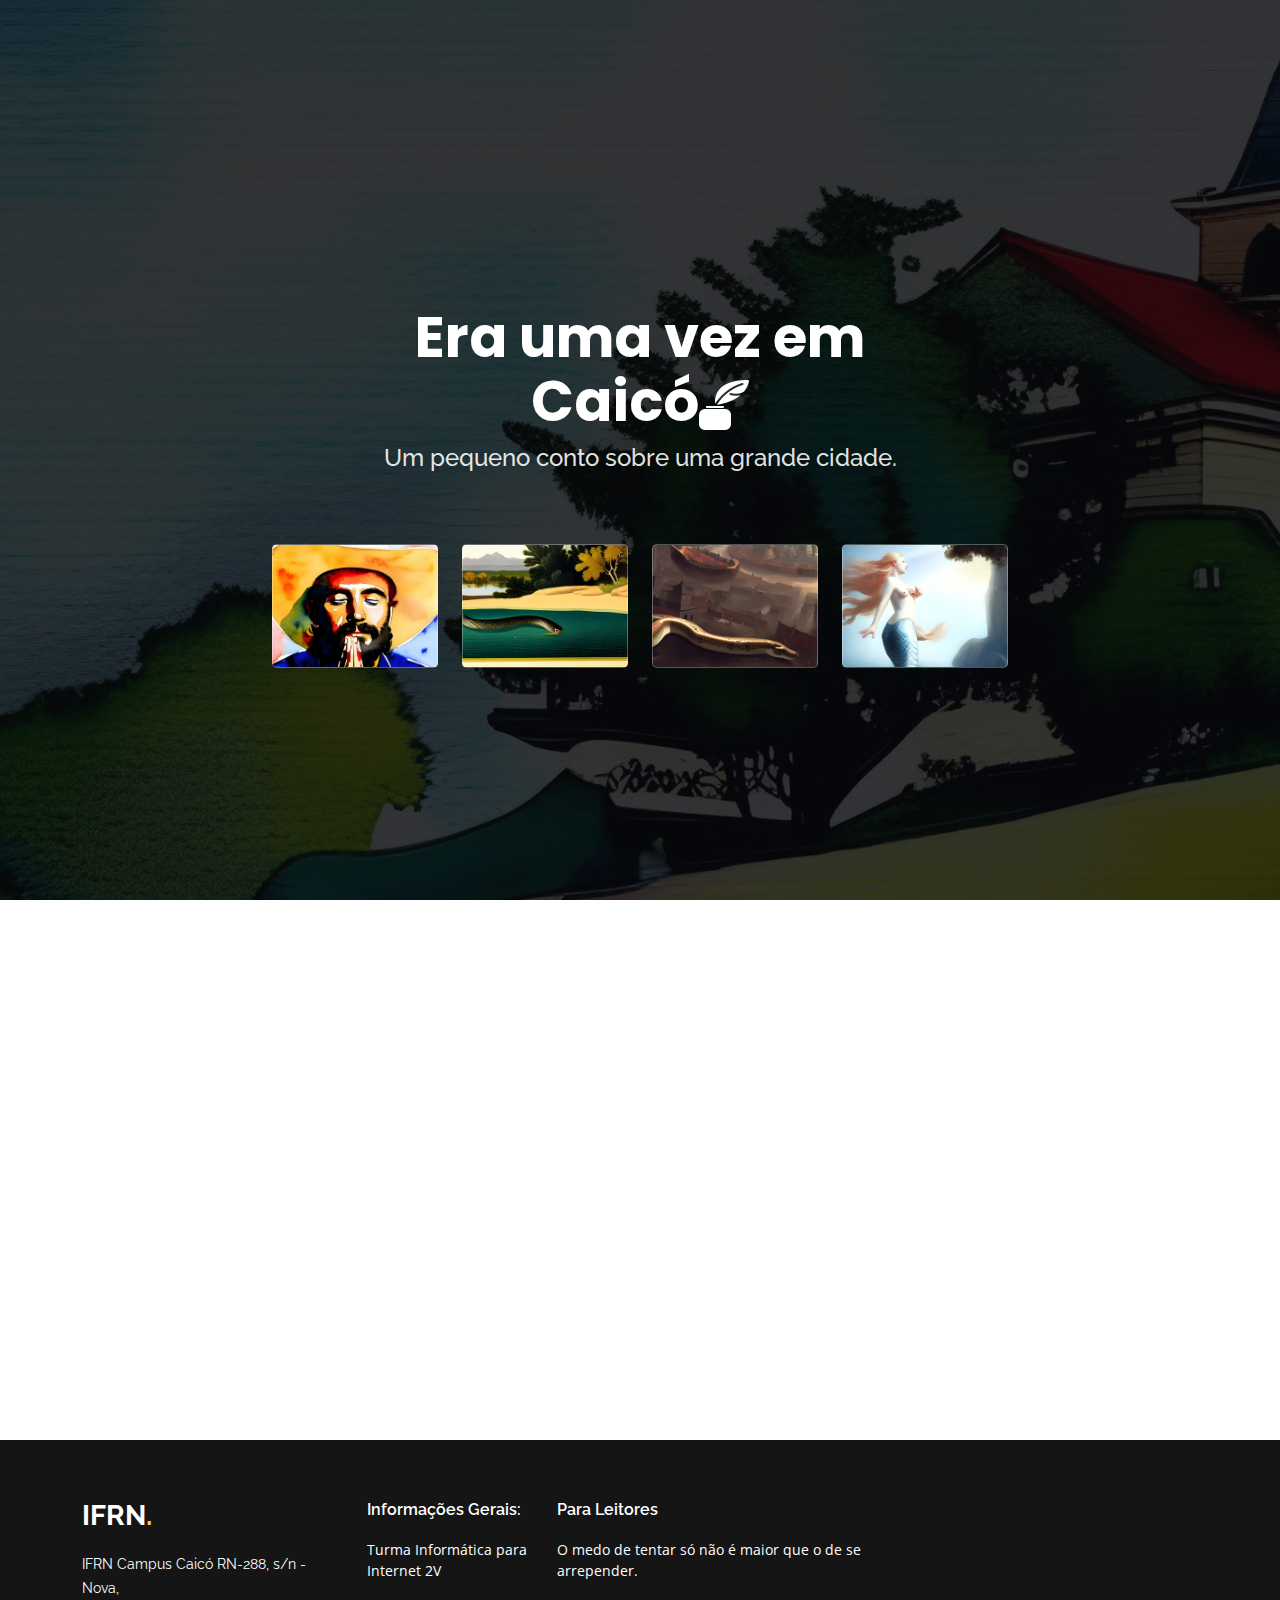
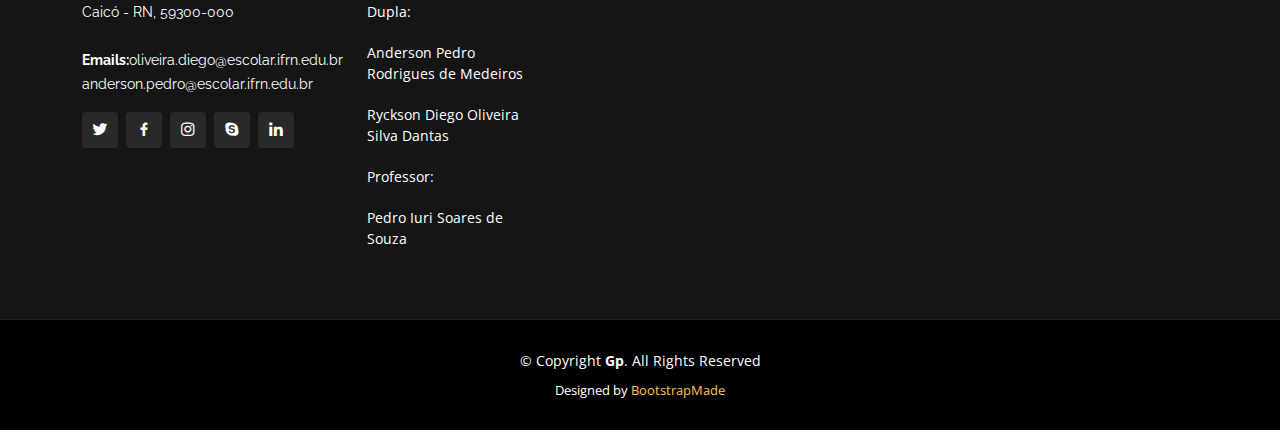
==== commit eccd4711: "Update index.html" ====
--- a/index.html
+++ b/index.html
@@ -116,12 +116,13 @@
 
           <div class="col-lg-3 col-md-6">
             <div class="footer-info">
-              <h3>Gp<span>.</span></h3>
+              <h3>IFRN<span>.</span></h3>
               <p>
-                A108 Adam Street <br>
-                NY 535022, USA<br><br>
-                <strong>Phone:</strong> +1 5589 55488 55<br>
-                <strong>Email:</strong> info@example.com<br>
+                IFRN Campus Caicó
+                RN-288, s/n - Nova, <br>
+                Caicó - RN, 59300-000<br><br>
+                <strong>Emails:</strong>oliveira.diego@escolar.ifrn.edu.br<br>
+                <strong></strong>anderson.pedro@escolar.ifrn.edu.br<br>
               </p>
               <div class="social-links mt-3">
                 <a href="#" class="twitter"><i class="bx bxl-twitter"></i></a>
@@ -134,36 +135,24 @@
           </div>
 
           <div class="col-lg-2 col-md-6 footer-links">
-            <h4>Useful Links</h4>
+            <h4>Informações Gerais:</h4>
             <ul>
-              <li><i class="bx bx-chevron-right"></i> <a href="#">Home</a></li>
-              <li><i class="bx bx-chevron-right"></i> <a href="#">About us</a></li>
-              <li><i class="bx bx-chevron-right"></i> <a href="#">Services</a></li>
-              <li><i class="bx bx-chevron-right"></i> <a href="#">Terms of service</a></li>
-              <li><i class="bx bx-chevron-right"></i> <a href="#">Privacy policy</a></li>
+              <li>Turma Informática para Internet 2V</li>
+              <li>Dupla:</li>
+              <li>Anderson Pedro Rodrigues de Medeiros</li>
+              <li>Ryckson Diego Oliveira Silva Dantas</li>
+              <li>Professor:</li>
+              <li>Pedro Iuri Soares de Souza</li>
             </ul>
           </div>
 
-          <div class="col-lg-3 col-md-6 footer-links">
-            <h4>Our Services</h4>
-            <ul>
-              <li><i class="bx bx-chevron-right"></i> <a href="#">Web Design</a></li>
-              <li><i class="bx bx-chevron-right"></i> <a href="#">Web Development</a></li>
-              <li><i class="bx bx-chevron-right"></i> <a href="#">Product Management</a></li>
-              <li><i class="bx bx-chevron-right"></i> <a href="#">Marketing</a></li>
-              <li><i class="bx bx-chevron-right"></i> <a href="#">Graphic Design</a></li>
-            </ul>
-          </div>
-
+          
           <div class="col-lg-4 col-md-6 footer-newsletter">
-            <h4>Our Newsletter</h4>
-            <p>Tamen quem nulla quae legam multos aute sint culpa legam noster magna</p>
-            <form action="" method="post">
-              <input type="email" name="email"><input type="submit" value="Subscribe">
-            </form>
+            <h4>Para Leitores</h4>
+            <p>O medo de tentar só não é maior que o de se arrepender.</p>
+            
 
           </div>
-
         </div>
       </div>
     </div>
@@ -199,4 +188,4 @@
 
 </body>
 
-</html>+</html>
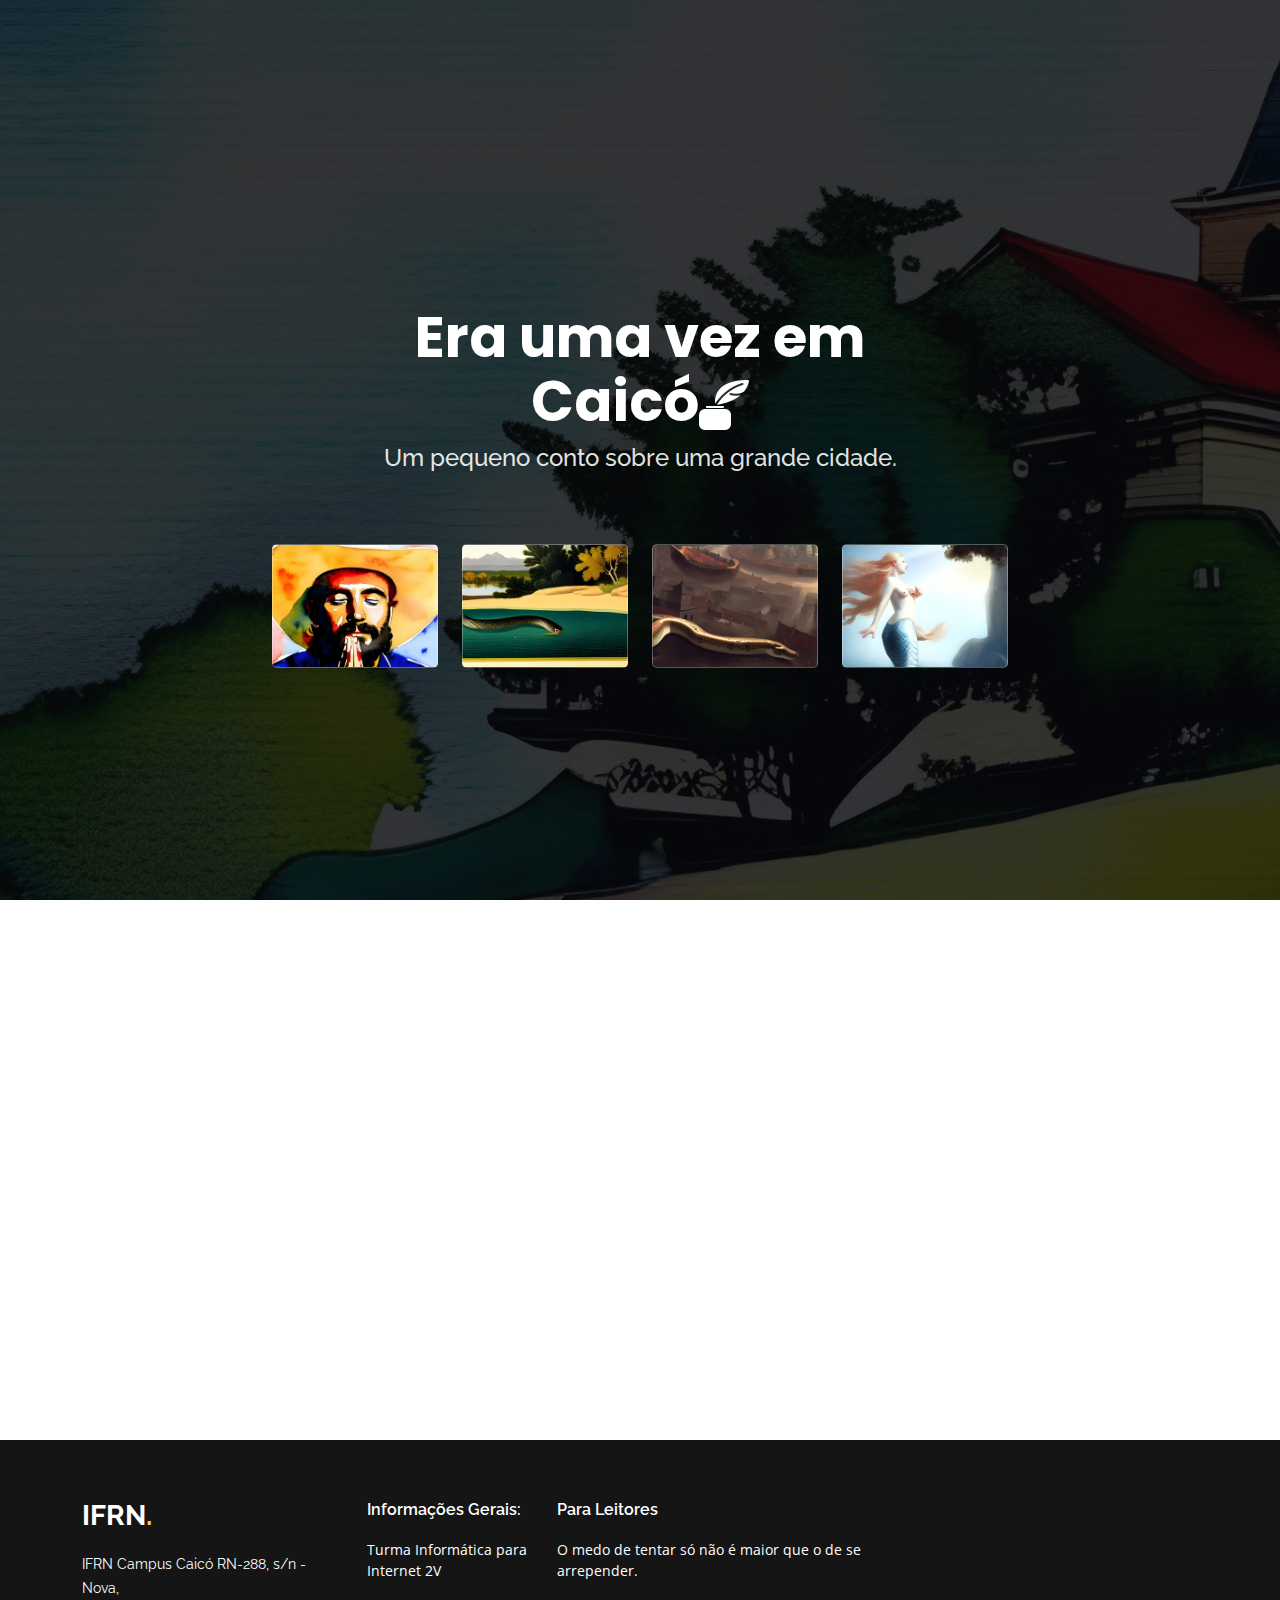
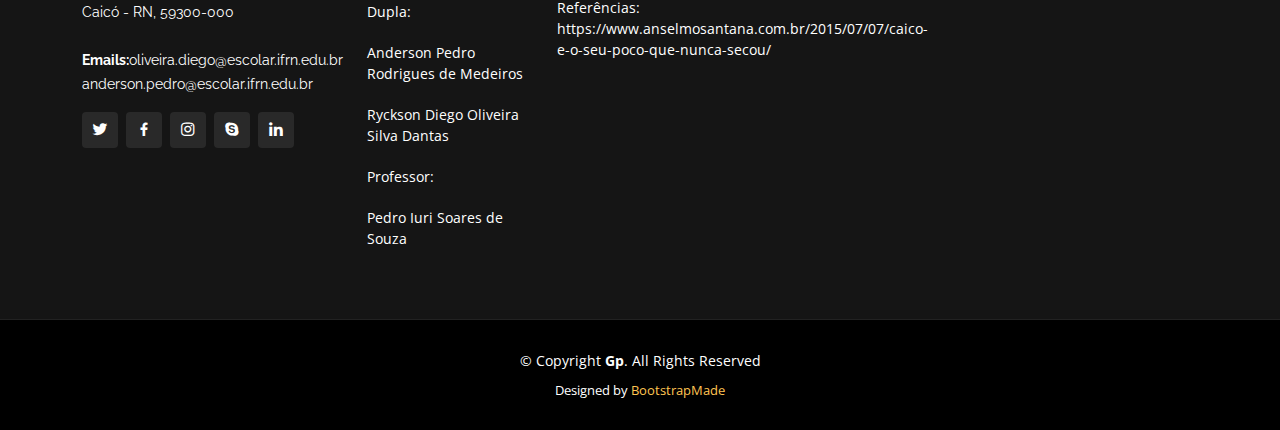
==== commit 840775ab: "Update index.html" ====
--- a/index.html
+++ b/index.html
@@ -150,6 +150,7 @@
           <div class="col-lg-4 col-md-6 footer-newsletter">
             <h4>Para Leitores</h4>
             <p>O medo de tentar só não é maior que o de se arrepender.</p>
+            <p>Referências: https://www.anselmosantana.com.br/2015/07/07/caico-e-o-seu-poco-que-nunca-secou/</p>
             
 
           </div>
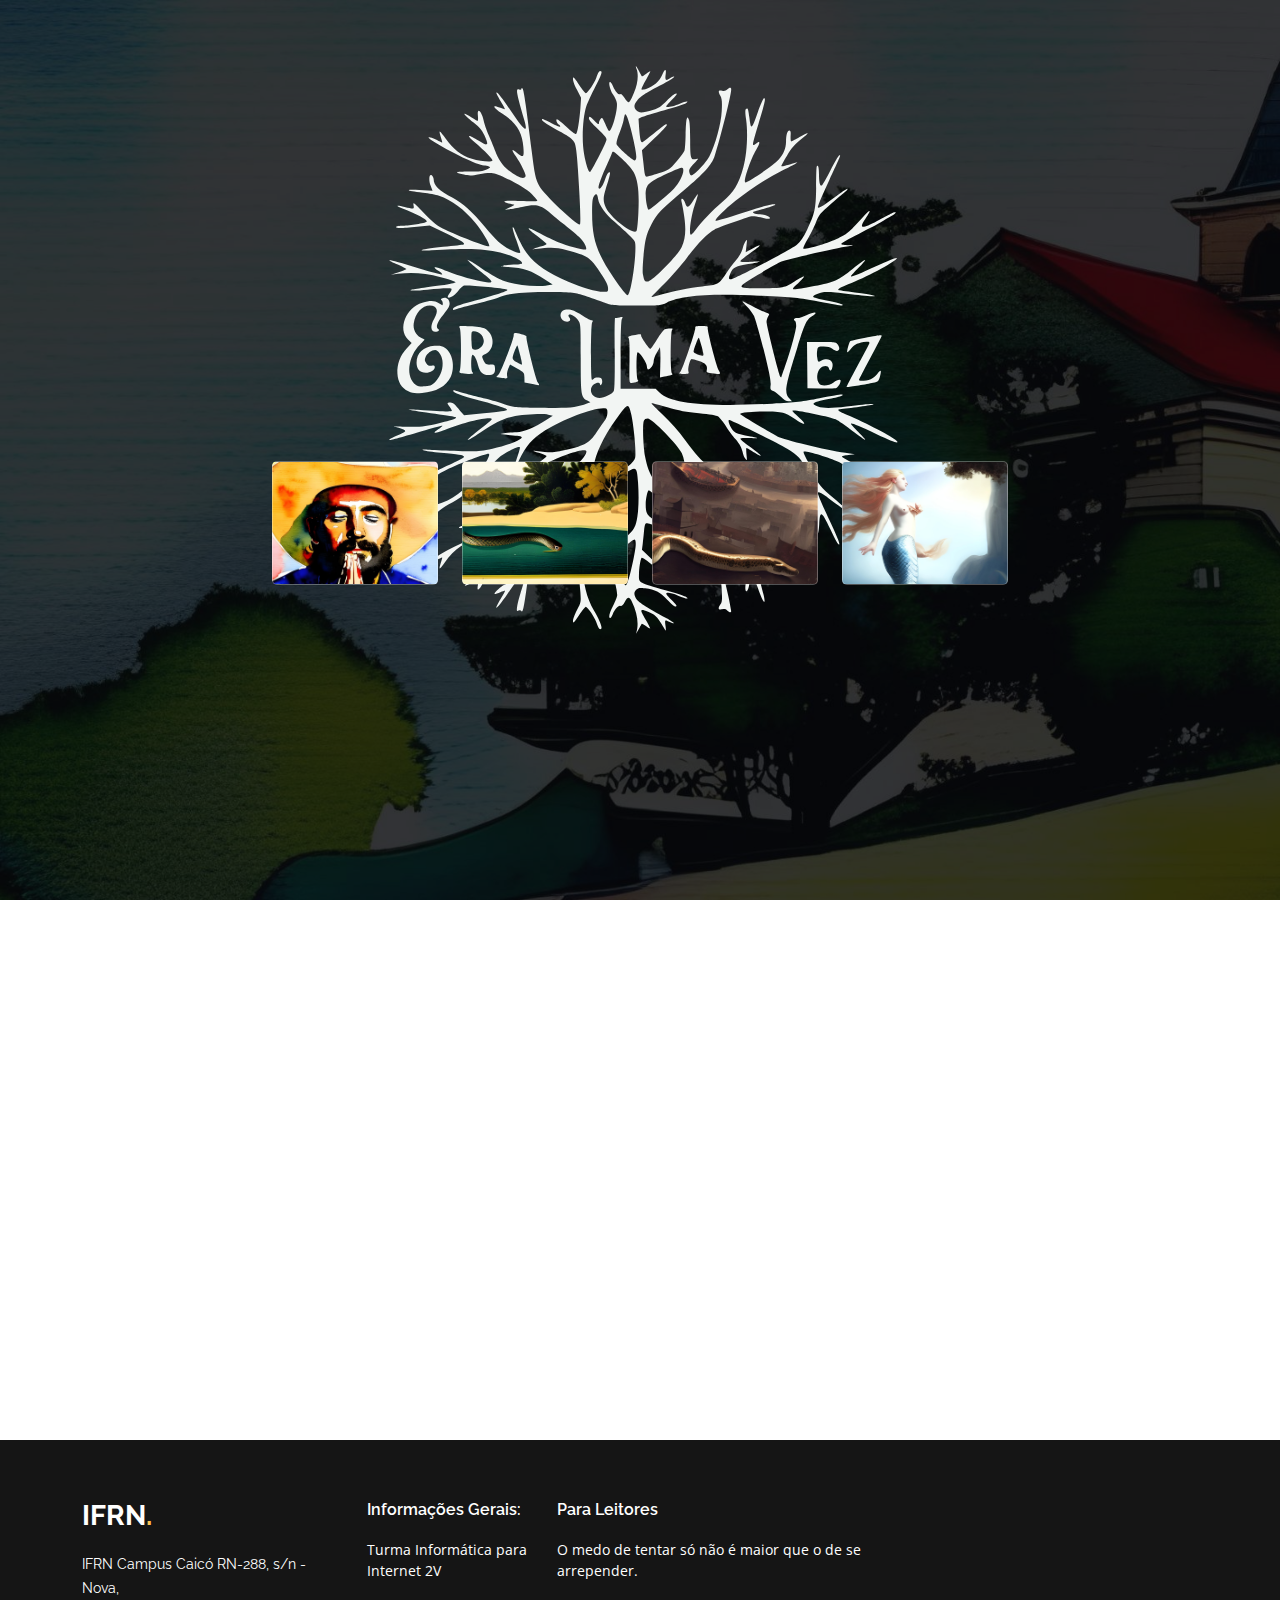
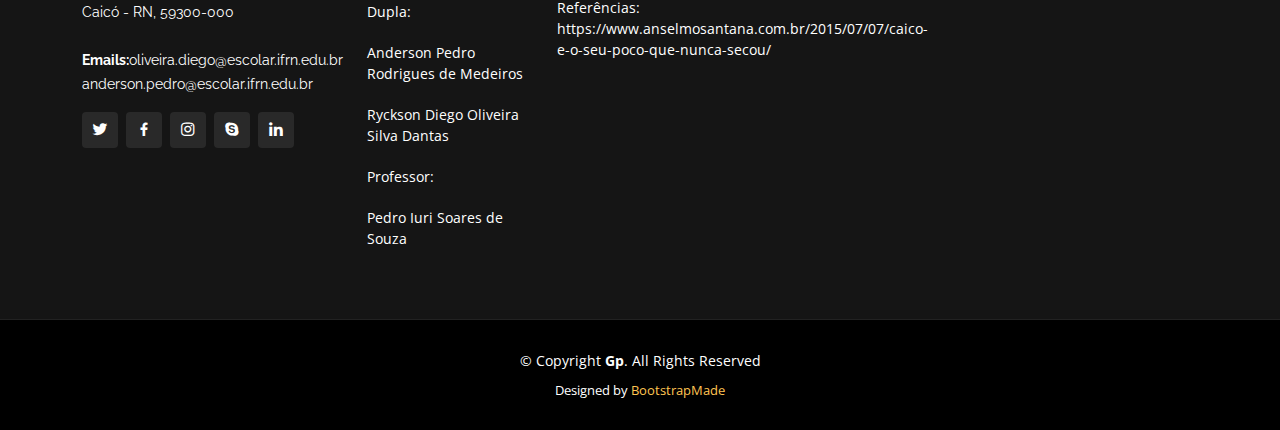
==== commit b7e29c85: "Mensagem do commit aqui" ====
--- a/index.html
+++ b/index.html
@@ -45,8 +45,7 @@
 
       <div class="row justify-content-center" data-aos="fade-up" data-aos-delay="150">
         <div class="col-xl-6 col-lg-8">
-          <h1>Era uma vez em Caicó<span><i><img src="assets/img/pena-icon.png" alt="" id="pena"></i></span></h1>
-          <h2>Um pequeno conto sobre uma grande cidade.</h2>
+          <span id="teste"><i><img src="assets/img/logo-icon.svg" alt="SVG" id="pena"></i></span>
         </div>
       </div>
 
--- a/assets/css/style.css
+++ b/assets/css/style.css
@@ -18,9 +18,16 @@
   
   background-color: #18d26e;
 }
-
+#teste{
+  position: absolute;
+  top: -250px;
+  left: 0;
+  right: 0;
+  bottom: 0; 
+}
 #pena{
-  width: 50px;
+  width: 50%;
+  filter: hue-rotate(90deg);
 }
 
 a {
